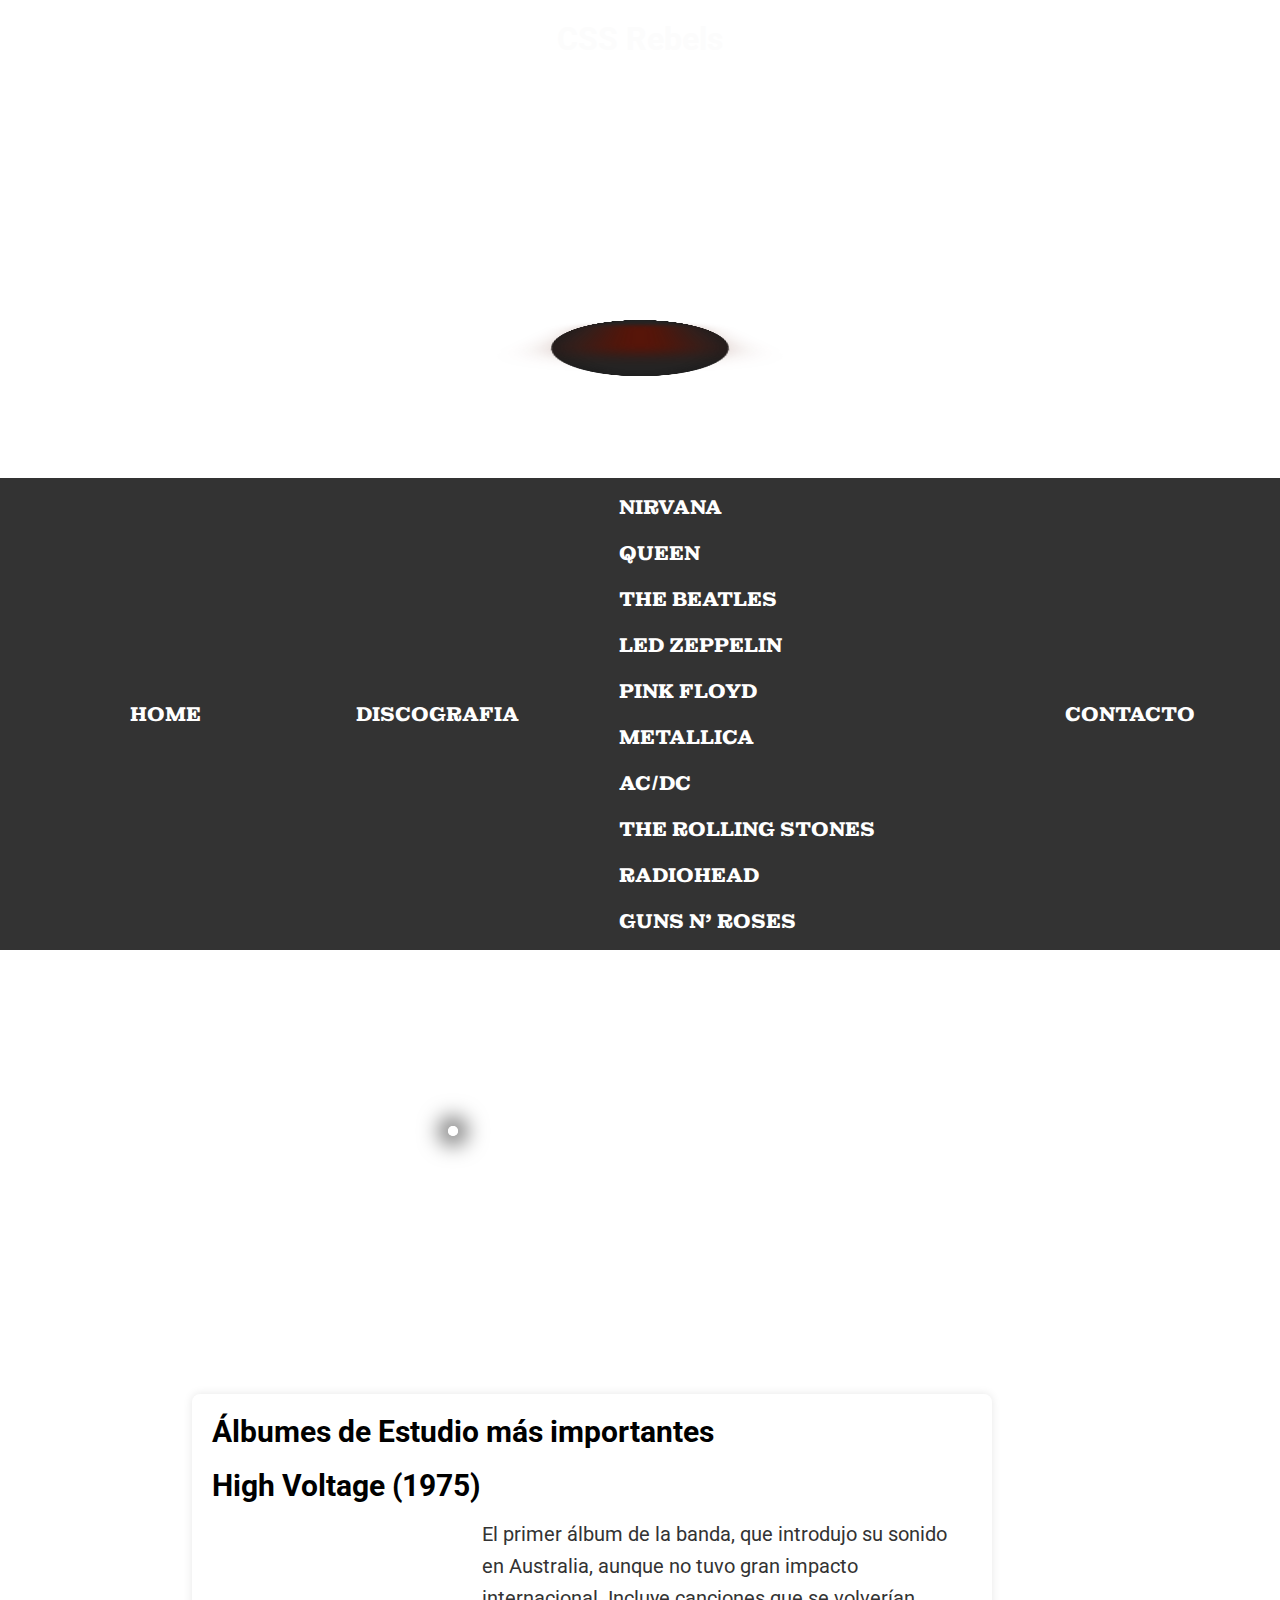
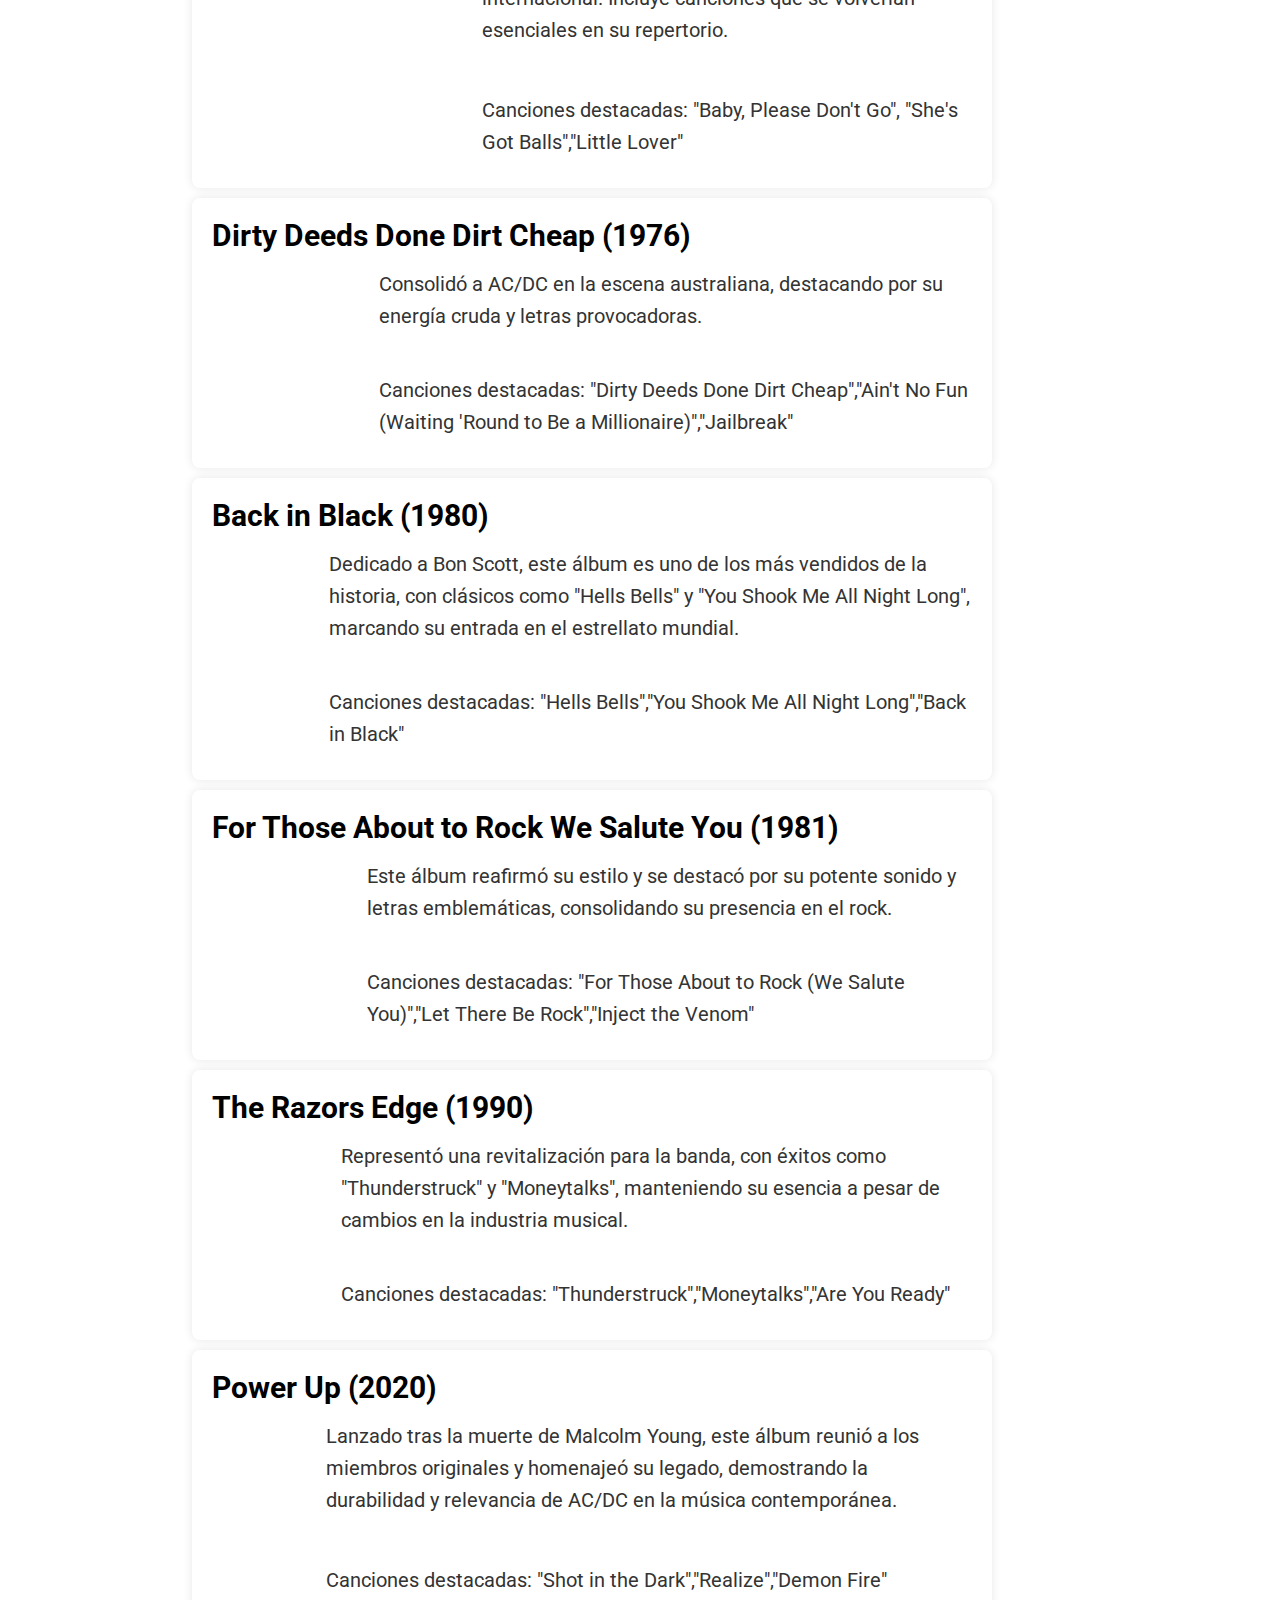
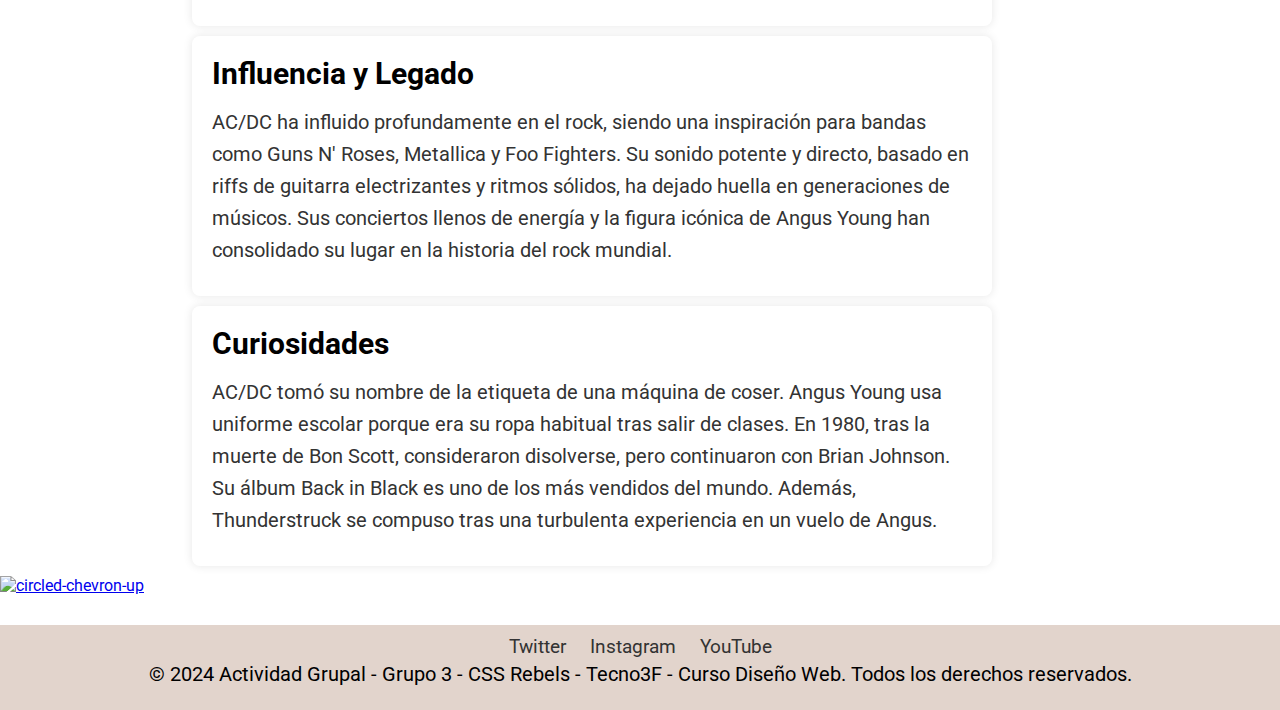
==== ACDC.html @ 5bf62aa9 "Add files via upload" ====
<!DOCTYPE html>
<html lang="es">
<head>
    <meta charset="UTF-8">
    <meta name="viewport" content="width=device-width, initial-scale=1.0">
    <link rel="stylesheet" href="./CSS/styles.css">
    <link rel="stylesheet" href="./CSS/animacion.css">
    <link rel="stylesheet" href="./CSS/nirvana.css">
    <link rel="stylesheet" href="./CSS/responsive.css">
    <link href="https://fonts.googleapis.com/css2?family=Roboto:wght@400;700&display=swap" rel="stylesheet">
    <link href="https://fonts.googleapis.com/css2?family=Montagu+Slab:opsz,wght@16..144,100..700&display=swap"
        rel="stylesheet">
    <title>CSS Rebels - AC/DC</title>
</head>
<body>

    <header>
        <h1 class="titulo">CSS Rebels</h1>
            <div class="container">
                <!-- Elemento de la imagen giratoria -->
                <div class="logo"></div>
                <!-- Base de la imagen que emite el resplandor -->
                <div class="bottom_part"></div>
            </div>
            <nav class="menu">            
                <ul class="opciones">
                    <li><a href="./index.html">Home</a></li>
                    <li class="submenu-opcion">
                        <a href="">Discografia</a>
                        <ul class="submenu">
                            <li class="submenu-album"><a href="nirvana.html">Nirvana</a></li>
                            <li class="submenu-album"><a href="queen.html">Queen</a></li>
                            <li class="submenu-album"><a href="TheBeatles.html">The Beatles</a></li>
                            <li class="submenu-album"><a href="">Led Zeppelin</a></li>
                            <li class="submenu-album"><a href="PinkFloyd.html">Pink Floyd</a></li>
                            <li class="submenu-album"><a href="metallica.html">Metallica</a></li>
                            <li class="submenu-album"><a href="ACDC.html">AC/DC</a></li>
                            <li class="submenu-album"><a href="RollingStones.html">The Rolling Stones</a></li>
                            <li class="submenu-album"><a href="radiohead.html">Radiohead</a></li>
                            <li class="submenu-album"><a href="GunsNRoses.html">Guns N' Roses</a></li>
                        </ul>
                    </li>
    
                    <li><a href="./contacto.html">Contacto</a></li>
                </ul>
            </nav>
        
    </header>

    <main>
        
        <section>
            <h1 class="titulo-discografia">Discografia</h1>
            <div class="container-banda">
                <h2 class="titulo-banda">AC/DC</h2>                
            </div>
            <div class="container-img-banda">
                <img src="./images/acdc2.jpg" alt="" class="img-banda">
            </div>    
            <div class="parrafo">
                <p>AC/DC se formó en Sídney en 1973 por los hermanos Angus y Malcolm Young, con Bon Scott como vocalista. Su primer álbum, High Voltage (1975), tuvo éxito en Australia. Tras la muerte de Scott en 1980, Brian Johnson se unió y lanzaron Back in Black, un tributo que catapultó su fama. A pesar de desafíos en el nuevo milenio, como la muerte de Malcolm, lanzaron Power Up (2020), mostrando su resiliencia y dejando un legado duradero en el rock.</p>
            </div>
<!--discografia-->
            <div class="disco">
                <div class="info-titulo">
                    <h2 class="titulo-disco">Álbumes de Estudio más importantes</h2>
                    <br>
                    <h3 class="titulo-disco">High Voltage (1975)</h3>                                
                </div>
                <div class="info-disco">
                    <img src="./images/highvoltage.jfif" alt="" class="img-disco">
                    <div class="info-texto">
                        <p>El primer álbum de la banda, que introdujo su sonido en Australia, aunque no tuvo gran impacto internacional. Incluye canciones que se volverían esenciales en su repertorio.</p>
                        <br><br>
                        <p>Canciones destacadas: "Baby, Please Don't Go", "She's Got Balls","Little Lover"</p>
                    </div>
                </div>
            </div>

            <div class="disco">
                <div class="info-titulo">
                    <h3 class="titulo-disco">Dirty Deeds Done Dirt Cheap (1976)</h3>
                </div>
                <div class="info-disco">
                    <img src="./images/dirtydeeds.jpg" alt="" class="img-disco">
                    <div>
                        <p>Consolidó a AC/DC en la escena australiana, destacando por su energía cruda y letras provocadoras.<br><br>
                        <p>Canciones destacadas: "Dirty Deeds Done Dirt Cheap","Ain't No Fun (Waiting 'Round to Be a Millionaire)","Jailbreak"</p>
                    </div>
                </div>
            </div>

            <div class="disco">
                <div class="info-titulo">
                    <h3 class="titulo-disco">Back in Black (1980)</h3>
                </div>
                <div class="info-disco">
                    <img src="./images/backinblack.jpg" alt="" class="img-disco">
                    <div>            
                        <p>Dedicado a Bon Scott, este álbum es uno de los más vendidos de la historia, con clásicos como "Hells Bells" y "You Shook Me All Night Long", marcando su entrada en el estrellato mundial.<br><br>
                        <p>Canciones destacadas: "Hells Bells","You Shook Me All Night Long","Back in Black"</p>
                    </div>
                </div>
            </div>

            <div class="disco">
                <div class="info-titulo">
                    <h3 class="titulo-disco">For Those About to Rock We Salute You (1981)</h3>
                </div>
                <div class="info-disco">
                    <img src="./images/For Those About to Rock We Salute You.jpg" alt="" class="img-disco">
                    <div>            
                        <p>Este álbum reafirmó su estilo y se destacó por su potente sonido y letras emblemáticas, consolidando su presencia en el rock.<br><br>
                        <p>Canciones destacadas: "For Those About to Rock (We Salute You)","Let There Be Rock","Inject the Venom"</p>
                    </div>
                </div>
            </div>

            <div class="disco">
                <div class="info-titulo">
                    <h3 class="titulo-disco">The Razors Edge (1990)</h3>
                </div>
                <div class="info-disco">
                    <img src="./images/therazor.jfif" alt="" class="img-disco">
                    <div>            
                        <p>Representó una revitalización para la banda, con éxitos como "Thunderstruck" y "Moneytalks", manteniendo su esencia a pesar de cambios en la industria musical.<br><br>
                        <p>Canciones destacadas: "Thunderstruck","Moneytalks","Are You Ready"</p>
                    </div>
                </div>
            </div>

            <div class="disco">
                <div class="info-titulo">
                    <h3 class="titulo-disco">Power Up (2020)</h3>
                </div>
                <div class="info-disco">
                    <img src="./images/powerup.jpg" alt="" class="img-disco">
                    <div>            
                        <p>Lanzado tras la muerte de Malcolm Young, este álbum reunió a los miembros originales y homenajeó su legado, demostrando la durabilidad y relevancia de AC/DC en la música contemporánea. </p><br><br>
                        <p>Canciones destacadas: "Shot in the Dark","Realize","Demon Fire"</p>
                    </div>
                </div>
            </div>

            <div class="disco">
                <div class="info-titulo">
                    <h2 class="titulo-disco">Influencia y Legado</h2>
                </div>
                <div>
                    <p>AC/DC ha influido profundamente en el rock, siendo una inspiración para bandas como Guns N' Roses, Metallica y Foo Fighters. Su sonido potente y directo, basado en riffs de guitarra electrizantes y ritmos sólidos, ha dejado huella en generaciones de músicos. Sus conciertos llenos de energía y la figura icónica de Angus Young han consolidado su lugar en la historia del rock mundial.</p>
                </div>
            </div>

            <div class="disco">
                <div class="info-titulo">
                    <h2 class="titulo-disco">Curiosidades</h2>
                </div>
                <div>
                    <p>AC/DC tomó su nombre de la etiqueta de una máquina de coser. Angus Young usa uniforme escolar porque era su ropa habitual tras salir de clases. En 1980, tras la muerte de Bon Scott, consideraron disolverse, pero continuaron con Brian Johnson. Su álbum Back in Black es uno de los más vendidos del mundo. Además, Thunderstruck se compuso tras una turbulenta experiencia en un vuelo de Angus.</p>
                </div>
            </div>
                
        </section>
    </main>
<!-- Botón para ir al inicio de la página -->
    <div class="ir-arriba">
        <a href="#top" class="btn-flecha">
            <img width="64" height="64" src="https://img.icons8.com/wired/64/circled-chevron-up.png" alt="circled-chevron-up"/>
        </a>
    </div> 



    <footer>
        <div class="social-media">
            <a href="https://twitter.com/tu_usuario" target="_blank">Twitter</a>
            <a href="https://instagram.com/tu_usuario" target="_blank">Instagram</a>
            <a href="https://youtube.com/c/tu_usuario" target="_blank">YouTube</a>
        </div>
        <p>&copy; 2024 Actividad Grupal - Grupo 3 - CSS Rebels - Tecno3F - Curso Diseño Web. Todos los derechos
            reservados.</p>
    </footer>
    
</body>
</html>
---- CSS/styles.css ----
/* Reset básico */
* {
    margin: 0;
    padding: 0;
    box-sizing: border-box;
}

/* Estilo general del body */
body {
    background-image: url('../images/fondo1.jpg');
    background-size: cover;
    background-position: center;
    background-repeat: no-repeat;
    font-family: 'Roboto', sans-serif;
    font-size: 1rem; /* Tamaño base de fuente */
    color: #333; /* Color de texto por defecto */
}

/* Configuración del html para smooth scrolling */
html {
    scroll-behavior: smooth;
}

/* Estilos para el título principal */
.titulo {
    text-align: center;
    color: #fcfcfc;
    font-size: 2em;
    margin-top: 20px;
}

/* Estilos del menú principal */
.menu {
    display: flex;
    justify-content: center;
    align-items: center;
    margin-top: 20px;
    width: 100%;    
    background-color: #333;
    padding: 6px
}

.opciones {
    display: flex;
    justify-content: center;
    align-items: center;
    list-style-type: none;
    padding: 0px;
    margin: 0px;
    gap: 20px;
}

.opciones li{
    display: flex;
    justify-content: space-between;
    align-items: center;
    padding: 0px 20px;
    margin: 0 15px;
    margin-left: 60px;
}

.opciones a {
    font-family: "Montagu Slab", serif;
    border: 2px solid transparent;/* Borde transparente para evitar que los elementos se muevan */
    text-decoration: none;
    color: white;
    font-size: 20px;
    padding: 10px;
    font-weight: bold;
    transition: color 0.3s ease;
    text-transform: uppercase;
    transition: transform 0.3s ease, border 0.3s ease;/* Suaviza las transiciones de color y borde */
}

.opciones a:hover {    
    transform: scale(1.2); /* Agranda el título un 20% */
    color: #0288d1; /* Cambia el color del título */
    border: 2px solid #0288d1;/* Hace visible el borde */
    border-radius: 5px; 
    
}

/* Menú desplegable */
.menu .opciones.show-menu {
    display: block;
}


/* Estilos para las secciones de bandas */
.banda {
    margin: 20px auto;
    padding: 20px;
    max-width: 800px;
    text-align: center;
    border-radius: 10px;
    box-shadow: 0px 4px 8px rgba(0, 0, 0, 0.1);
}

.titulo-banda{
    transition: transform 0.4s ease;
}

.titulo-banda:hover{
    transform: scale(1.5);
}

.discografia-disco{
    margin: 7px;    
}

.discografia-disco a{
    color: white;
    text-decoration: none;
}

.discografia-disco a:hover{
    color: orange; /* Cambia el color del título */
}

/* Colores personalizados para cada banda */
.banda.nirvana {
    background-color: #00274d; /* Azul oscuro, representando la atmósfera del grunge */
    color: #f5f5dc; /* Amarillo pálido para un buen contraste */
}

.banda.queen {
    background-color: #8b0000; /* Burdeos profundo, evocando elegancia y dramatismo */
    color: #ffd700; /* Dorado metálico para detalles */
}

.banda.beatles {
    background-color: #d3d3d3; /* Gris claro, para un aire clásico */
    color: #003366; /* Azul marino para el texto */
}

.banda.led-zeppelin {
    background-color: #000; /* Negro para un look dramático */
    color: #ffd700; /* Dorado para detalles, representando el virtuosismo */
}

.banda.pink-floyd {
    background-color: #000; /* Negro para un fondo oscuro */
    color: #ff00ff; /* Magenta para detalles, evocando la psicodelia */
}

.banda.metallica {
    background-color: #333; /* Gris oscuro o casi negro, para un look metálico */
    color: #fff; /* Blanco para el texto, destacando sobre el fondo oscuro */
}

.banda.acdc {
    background-color: #000; /* Negro para una apariencia poderosa */
    color: #ff0000; /* Rojo intenso para detalles, representando la energía de los shows */
}

.banda.rolling-stones {
    background-color: #6a0d91; /* Morado oscuro, para un toque atrevido */
    color: #fff; /* Blanco para el texto */
}

.banda.radiohead {
    background-color: #b0c4de; /* Gris pálido para un look frío y abstracto */
    color: #000; /* Negro para el texto */
}

.banda.guns-n-roses {
    background-color: #c8102e; /* Rojo intenso, para un look vibrante y rebelde */
    color: #ffd700; /* Dorado para detalles, evocando el estilo glam */
}

/* Imágenes */
img {
    max-width: 100%;
    height: auto;
}

/* Centrar las imágenes */
.imagen-container {
    display: flex;
    justify-content: center;
    margin: 20px 0;
}

.imagen-container img {
    max-width: 300px;
    border-radius: 10px;
}

/* Estilo de los párrafos dentro de las secciones de bandas */
.banda p {
    text-align: justify;
    font-size: 1rem;
    line-height: 1.5;
    margin: 20px 0;
}

/* Estilos para el footer */
footer {
    background-color: #e2d4cc;
    padding: 10px 20px;
    color: black;
    text-align: center;
    width: 100%;
    margin-top: 30px;
}

/* Estilos para los enlaces de redes sociales */
.social-media a {
    margin: 0 10px;
    font-size: 1.2em;
    text-decoration: none;
    color: #333;
}

.social-media a:hover {
    color: #ee1413;
}
---- CSS/animacion.css ----
/* animacion.css */
.container{
    height: 350px;
    width: 50vw;
    display: flex;
    justify-content: center;
    align-items: center;
    flex-direction: column;
    perspective: 500px;
    margin-top: 50px;
    margin-left: auto;
    margin-right: auto; /* Centrar horizontalmente */
}

.logo{
    width: 150px;
    height: 150px;
    background: url('../images/logo.jpg') center/cover no-repeat;
    position: absolute;
    top: 10px;
    filter: drop-shadow(0px 7px 21px #641203);
    animation: rotar 5s linear infinite;
}

@keyframes rotar{
    from{
        transform: rotateY(0deg);
    }
    to{
        transform: rotateY(360deg);
    }
}

.bottom_part{
    width: 10rem;
    height: 27rem;
    position: absolute;
    bottom: -94px;
    background: #242424;
    border-radius: 50%;
    box-shadow: inset 0px 0px 10px 10px #11111136;
    transform: rotateX(90deg); 
    display: flex;
    justify-content: center;
    align-items: center;
}

.bottom_part::before{
    content: "";
    width: 5rem;
    height: 17rem;
    position: absolute;
    bottom: 5rem;
    background: #641203;
    border-radius: 50px;
    box-shadow: inset 0px 0px 10px 10px #11111136;
    filter: blur(30px);
}
---- CSS/nirvana.css ----
.titulo-discografia{
    color: white;
    display: flex;
    align-items: center;
    flex-direction: column;
    padding: 16px;
    font-size: 50px;
    font-family: "Montagu Slab", serif;
}

.container-banda{
    display: flex;
    justify-content: center;
    align-items: center;
    padding: 10px;
}
    

.titulo-banda{
    margin: 0;
    color: white;
    font-size: 30px;    
}

.titulo-disco{
    color: black;
    font-size: 30px;
    margin: 0;
}



.container-img-banda{
    margin-top: 20px;
}

.img-banda{
    margin: 0 35%;
    width: 30%;
    border-radius: 50%;
    border: 5px solid white;
    box-shadow: 0px 0px 20px 10px rgba(0, 0, 0, 0.5);
}

.parrafo{
    font-size: 20px;
    color: white;
    margin-top: 20px;
    text-align: justify;
    padding: 30px;
    border: solid white;
    border-radius: 15px;
    margin: 25px 13px;
}

.img-disco {
    width: 250px;
    height: auto;
    border-radius: 8px; /* Bordes redondeados en la imagen */
}

.disco{
    display: flex;
    flex-direction: column;
    max-width: 800px;
    margin: 0 15% 10px;
    padding: 20px;
    background-color: white;
    border-radius: 8px;
    box-shadow: 0px 0px 10px rgba(0, 0, 0, 0.1);
}

.info-titulo {
    display: flex;
    flex-direction: column;
    align-items: flex-start; /* Alinea los títulos a la izquierda */
    margin-bottom: 15px; /* Espacio debajo de los títulos */
}

.info-disco {
    display: flex; /* Coloca la imagen y el texto uno junto al otro */
    align-items: flex-start;
    gap: 20px; /* Espacio entre la imagen y el texto */
}

.info-texto {
    flex: 1; /* Hace que el texto ocupe todo el espacio disponible */
}

p {
    margin: 0 0 10px 0; /* Margen entre párrafos */
    line-height: 1.6; /* Mejora la legibilidad del texto */
    font-size: 20px;
}

/* Estilos para el footer */
footer {
    background-color: #e2d4cc;
    padding: 10px 20px;
    color: black;
    text-align: center;
    width: 100%;
    margin-top: 30px;
}

/* Estilos para los enlaces de redes sociales */
.social-media a {
    margin: 0 10px;
    font-size: 1.2em;
    text-decoration: none;
    color: #333;
}

.social-media a:hover {
    color: #ee1413;
}
---- CSS/responsive.css ----
@media (max-width: 600px) {
    .opciones {
        display: none;
        flex-direction: column;
        width: 100%;
        background-color: #333;
        gap: 10px;
        justify-content: center;
        /* Aseguramos que el menú esté centrado */
        align-items: center;
    }

    .opciones.show-menu {
        display: flex;
        /* Mostrar el menú cuando la clase 'show-menu' está activa */
    }

    .opciones li {
        margin: 10px 0;
    }

    .nav-toggle {
        display: block;
        /* Mostrar el botón del menú */
        font-size: 2em;
        background: none;
        border: none;
        color: white;
        cursor: pointer;
    }

    .menu {
        flex-direction: column;
        align-items: center;
        width: 100%;
        /* Aseguramos que ocupe todo el ancho */
    }
}

.opciones a {
    padding: 8px;
}

.imagen-container img {
    max-width: 100%;
}

@media (min-width: 601px) {
    .nav-toggle {
        display: none;
    }
}
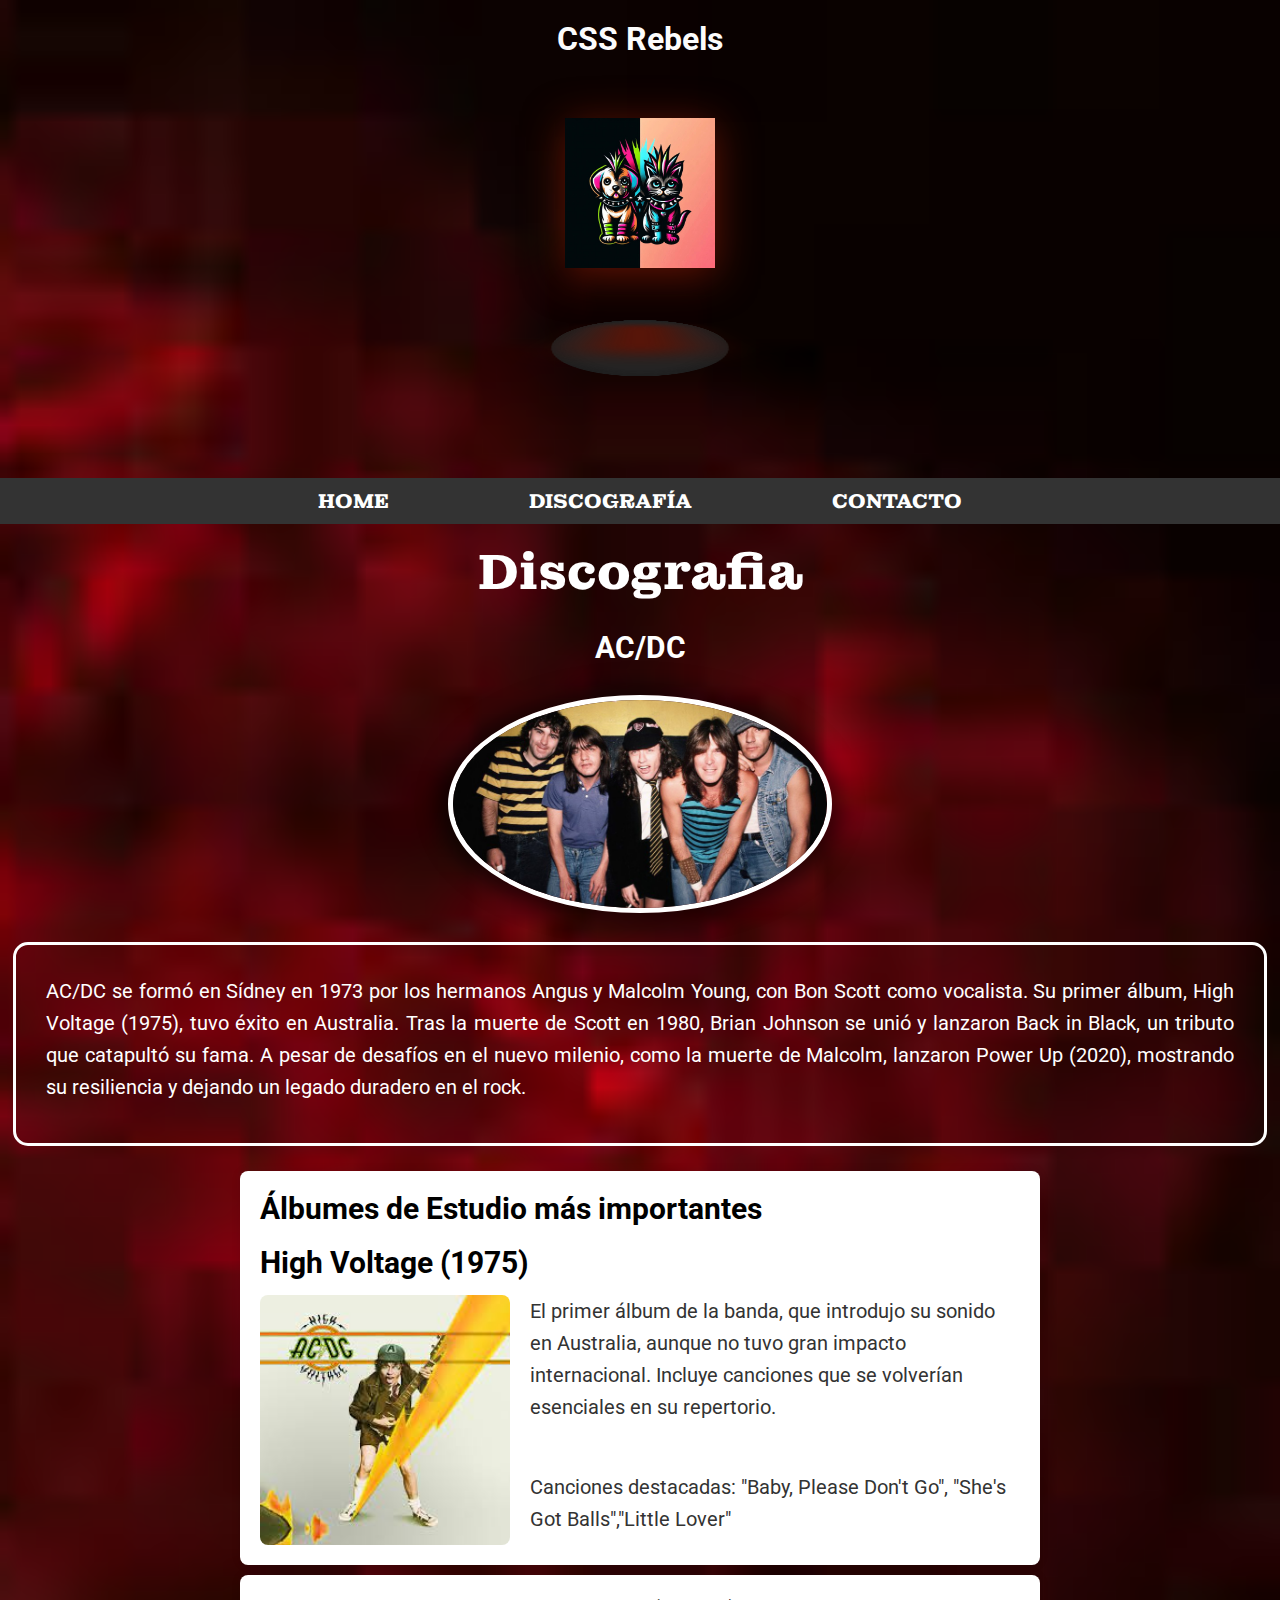
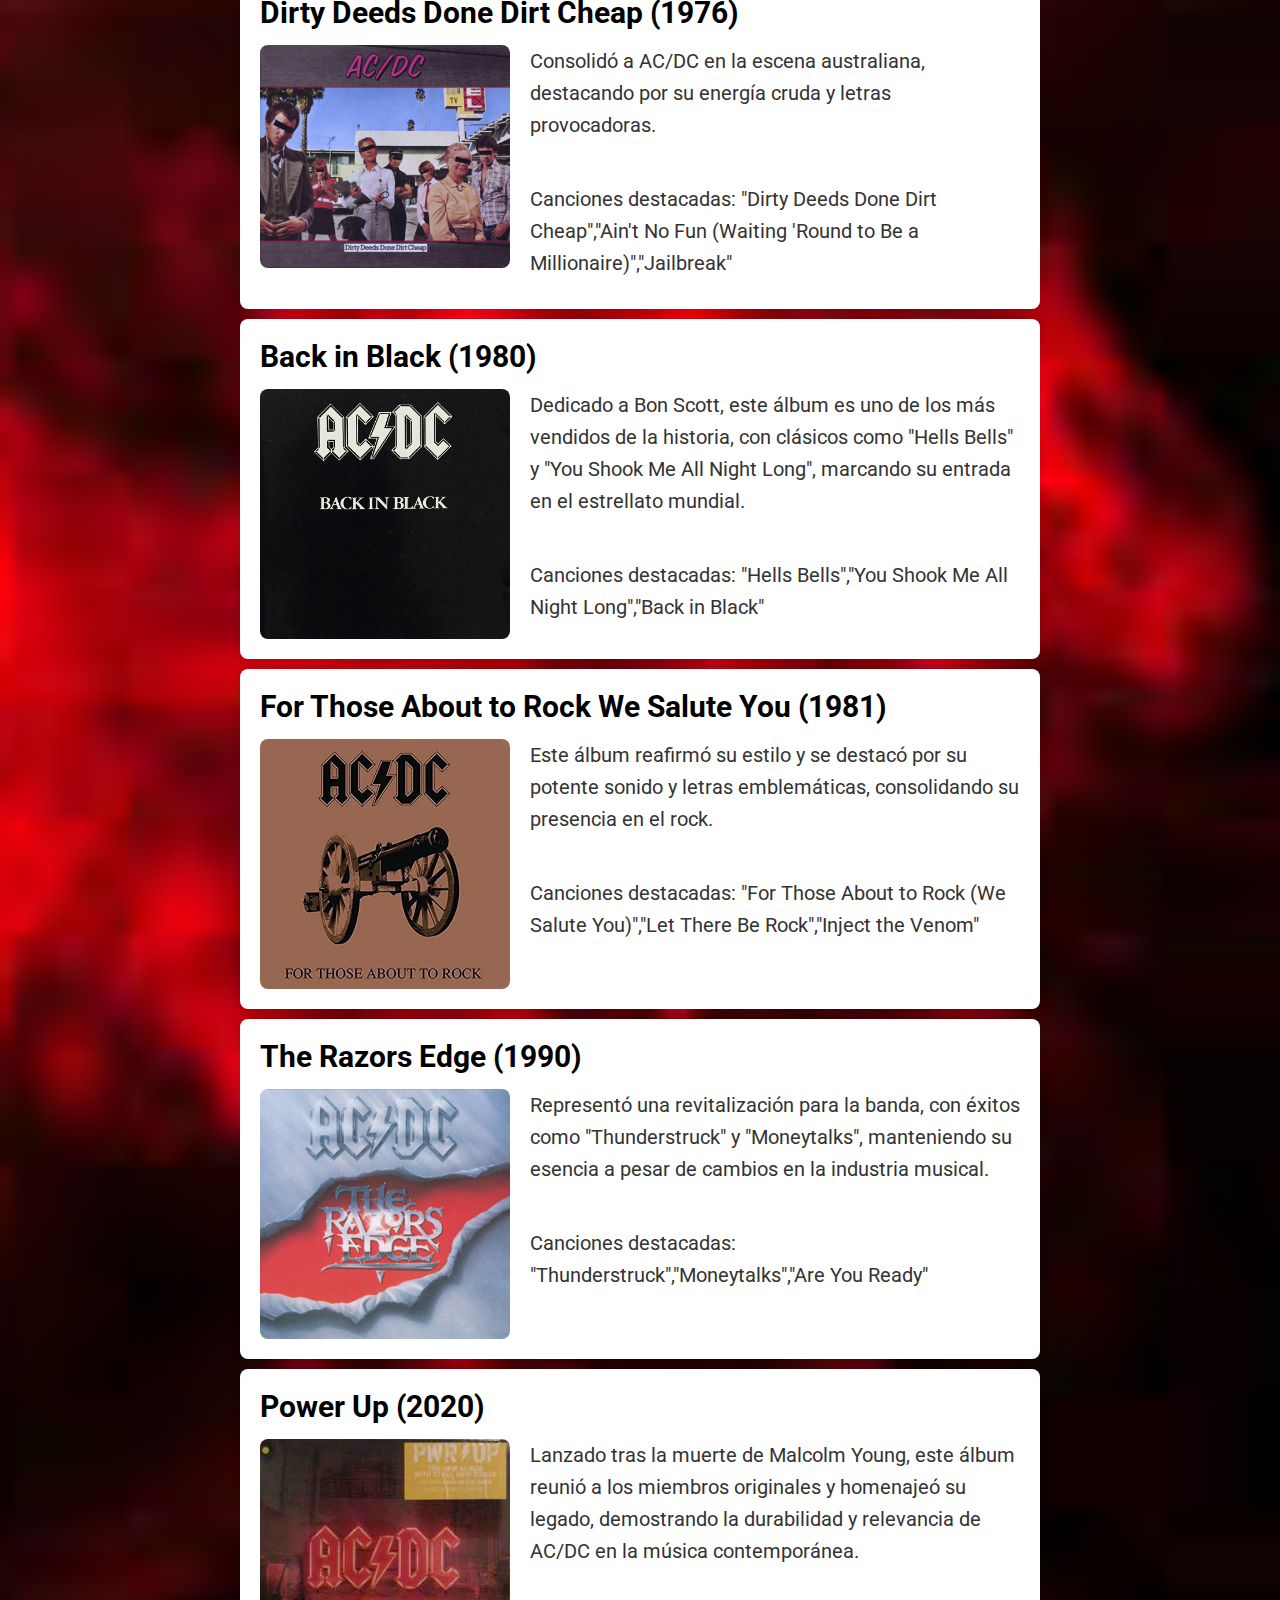
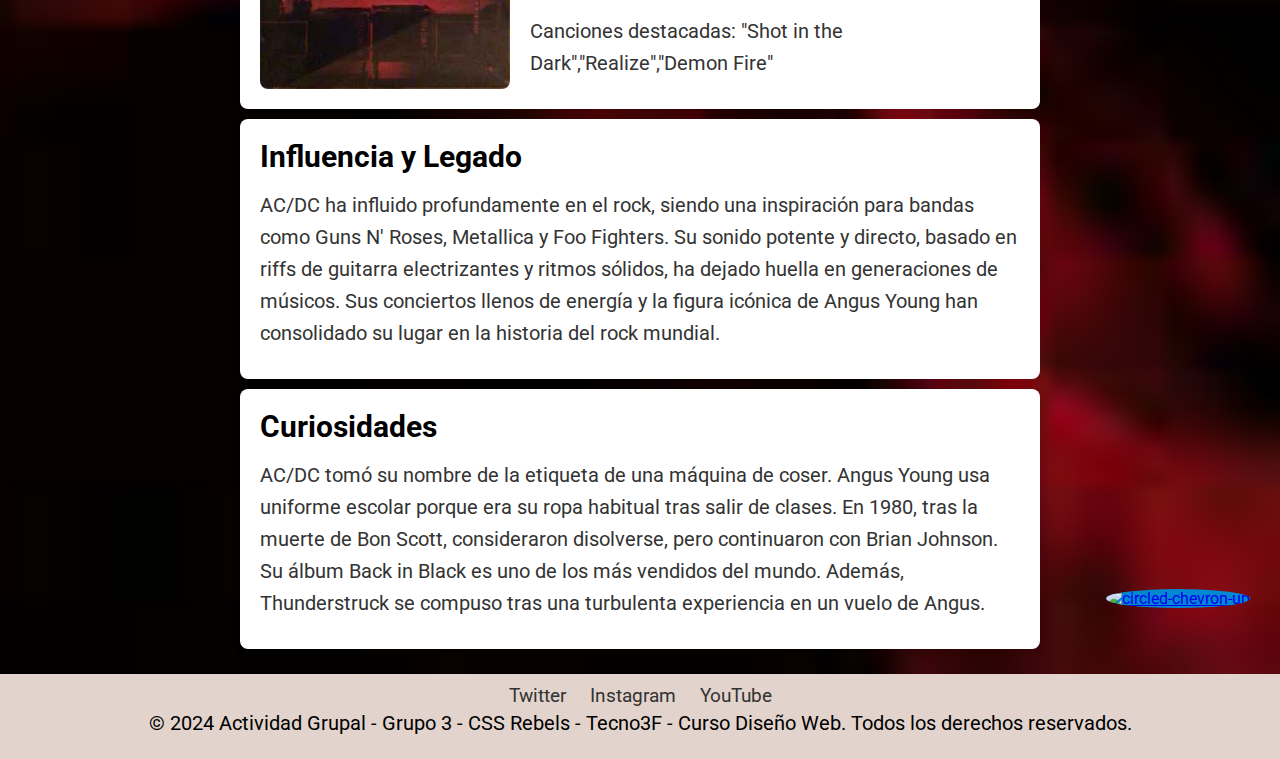
==== commit b8701ebb: "Add files via upload" ====
--- a/ACDC.html
+++ b/ACDC.html
@@ -26,21 +26,40 @@
                 <ul class="opciones">
                     <li><a href="./index.html">Home</a></li>
                     <li class="submenu-opcion">
-                        <a href="">Discografia</a>
+                        <a href="#">Discografía</a>
                         <ul class="submenu">
-                            <li class="submenu-album"><a href="nirvana.html">Nirvana</a></li>
-                            <li class="submenu-album"><a href="queen.html">Queen</a></li>
-                            <li class="submenu-album"><a href="TheBeatles.html">The Beatles</a></li>
-                            <li class="submenu-album"><a href="">Led Zeppelin</a></li>
-                            <li class="submenu-album"><a href="PinkFloyd.html">Pink Floyd</a></li>
-                            <li class="submenu-album"><a href="metallica.html">Metallica</a></li>
-                            <li class="submenu-album"><a href="ACDC.html">AC/DC</a></li>
-                            <li class="submenu-album"><a href="RollingStones.html">The Rolling Stones</a></li>
-                            <li class="submenu-album"><a href="radiohead.html">Radiohead</a></li>
-                            <li class="submenu-album"><a href="GunsNRoses.html">Guns N' Roses</a></li>
+                            <li class="decada">
+                                <a href="#">Década de los 60</a>
+                                <ul class="submenu-bandas">
+                                    <li class="banda"><a href="./TheBeatles.html">The Beatles</a></li>
+                                    <li class="banda"><a href="./RollingStones.html">The Rolling Stones</a></li>
+                                </ul>
+                            </li>
+                            <li class="decada">
+                                <a href="#">Década de los 70</a>
+                                <ul class="submenu-bandas">
+                                    <li class="banda"><a href="./ledzeppelin.html">Led Zeppelin</a></li>
+                                    <li class="banda"><a href="./PinkFloyd.html">Pink Floyd</a></li>
+                                    <li class="banda"><a href="./queen.html">Queen</a></li>
+                                    <li class="banda"><a href="./ACDC.html">AC/DC</a></li>
+                                </ul>
+                            </li>
+                            <li class="decada">
+                                <a href="#">Década de los 80</a>
+                                <ul class="submenu-bandas">
+                                    <li class="banda"><a href="./metallica.html">Metallica</a></li>
+                                    <li class="banda"><a href="./GunsNRoses.html">Guns N' Roses</a></li>
+                                </ul>
+                            </li>
+                            <li class="decada">
+                                <a href="#">Década de los 90</a>
+                                <ul class="submenu-bandas">
+                                    <li class="banda"><a href="./nirvana.html">Nirvana</a></li>
+                                    <li class="banda"><a href="./radiohead.html">Radiohead</a></li>
+                                </ul>
+                            </li>
                         </ul>
                     </li>
-    
                     <li><a href="./contacto.html">Contacto</a></li>
                 </ul>
             </nav>
--- a/CSS/styles.css
+++ b/CSS/styles.css
@@ -37,7 +37,7 @@
     margin-top: 20px;
     width: 100%;    
     background-color: #333;
-    padding: 6px
+    padding: 10px
 }
 
 .opciones {
@@ -51,12 +51,8 @@
 }
 
 .opciones li{
-    display: flex;
-    justify-content: space-between;
-    align-items: center;
-    padding: 0px 20px;
-    margin: 0 15px;
-    margin-left: 60px;
+    position: relative;
+    margin: 0px 50px;
 }
 
 .opciones a {
@@ -81,10 +77,47 @@
 }
 
 /* Menú desplegable */
-.menu .opciones.show-menu {
+.submenu {
+    display: none; /* Inicialmente oculto */
+    position: absolute;
+    top: 135%; /* Debajo de la opción principal */
+    left: 0;
+    background-color: #333;
+    list-style-type: none;
+    padding: 0;
+    margin: 0;
+    width: auto;
+    border-radius: 5px;
+}
+
+.submenu li {
+    width: 100%;
+    margin: 0px 0px 10px auto;
+}
+
+.submenu a {
+    font-size: 18px;
+    padding: 10px;
     display: block;
-}
-
+    width: 100%;
+    color: #fff;
+    text-transform: none; /* Evitar que las subopciones sean uppercase */
+    border: none;
+}
+
+.submenu-album a:hover{
+    color: #0288d1;
+    border: none;
+    border-radius: 0;
+    transform: none;
+}
+
+
+
+/* Mostrar el submenú al hacer hover sobre la opción principal */
+.submenu-opcion:hover .submenu {
+    display: block;
+}
 
 /* Estilos para las secciones de bandas */
 .banda {
@@ -215,3 +248,30 @@
 .social-media a:hover {
     color: #ee1413;
 }
+
+/* Contenedor del botón de flecha antes del footer */
+.btn-flecha{
+    padding: 0 15px;
+    margin: -70px 15px;
+}
+
+.ir-arriba {
+    display: flex;
+    justify-content: right;
+    margin-bottom: -15px;
+}
+
+/* Estilos del botón de imagen */
+.btn-flecha img {
+    width: 50px; /* Ajusta el tamaño de la imagen */
+    height: auto;
+    border-radius: 50%;
+    background-color: #0288d1;
+    transition: background-color 0.3s ease, transform 0.3s ease;
+}
+
+/* Efecto hover en el botón de imagen */
+.btn-flecha:hover img {    
+    transform: scale(1.1); /* Aumenta un poco el tamaño al pasar el mouse */
+}
+
--- a/CSS/nirvana.css
+++ b/CSS/nirvana.css
@@ -63,7 +63,7 @@
     display: flex;
     flex-direction: column;
     max-width: 800px;
-    margin: 0 15% 10px;
+    margin: 0 auto 10px;
     padding: 20px;
     background-color: white;
     border-radius: 8px;
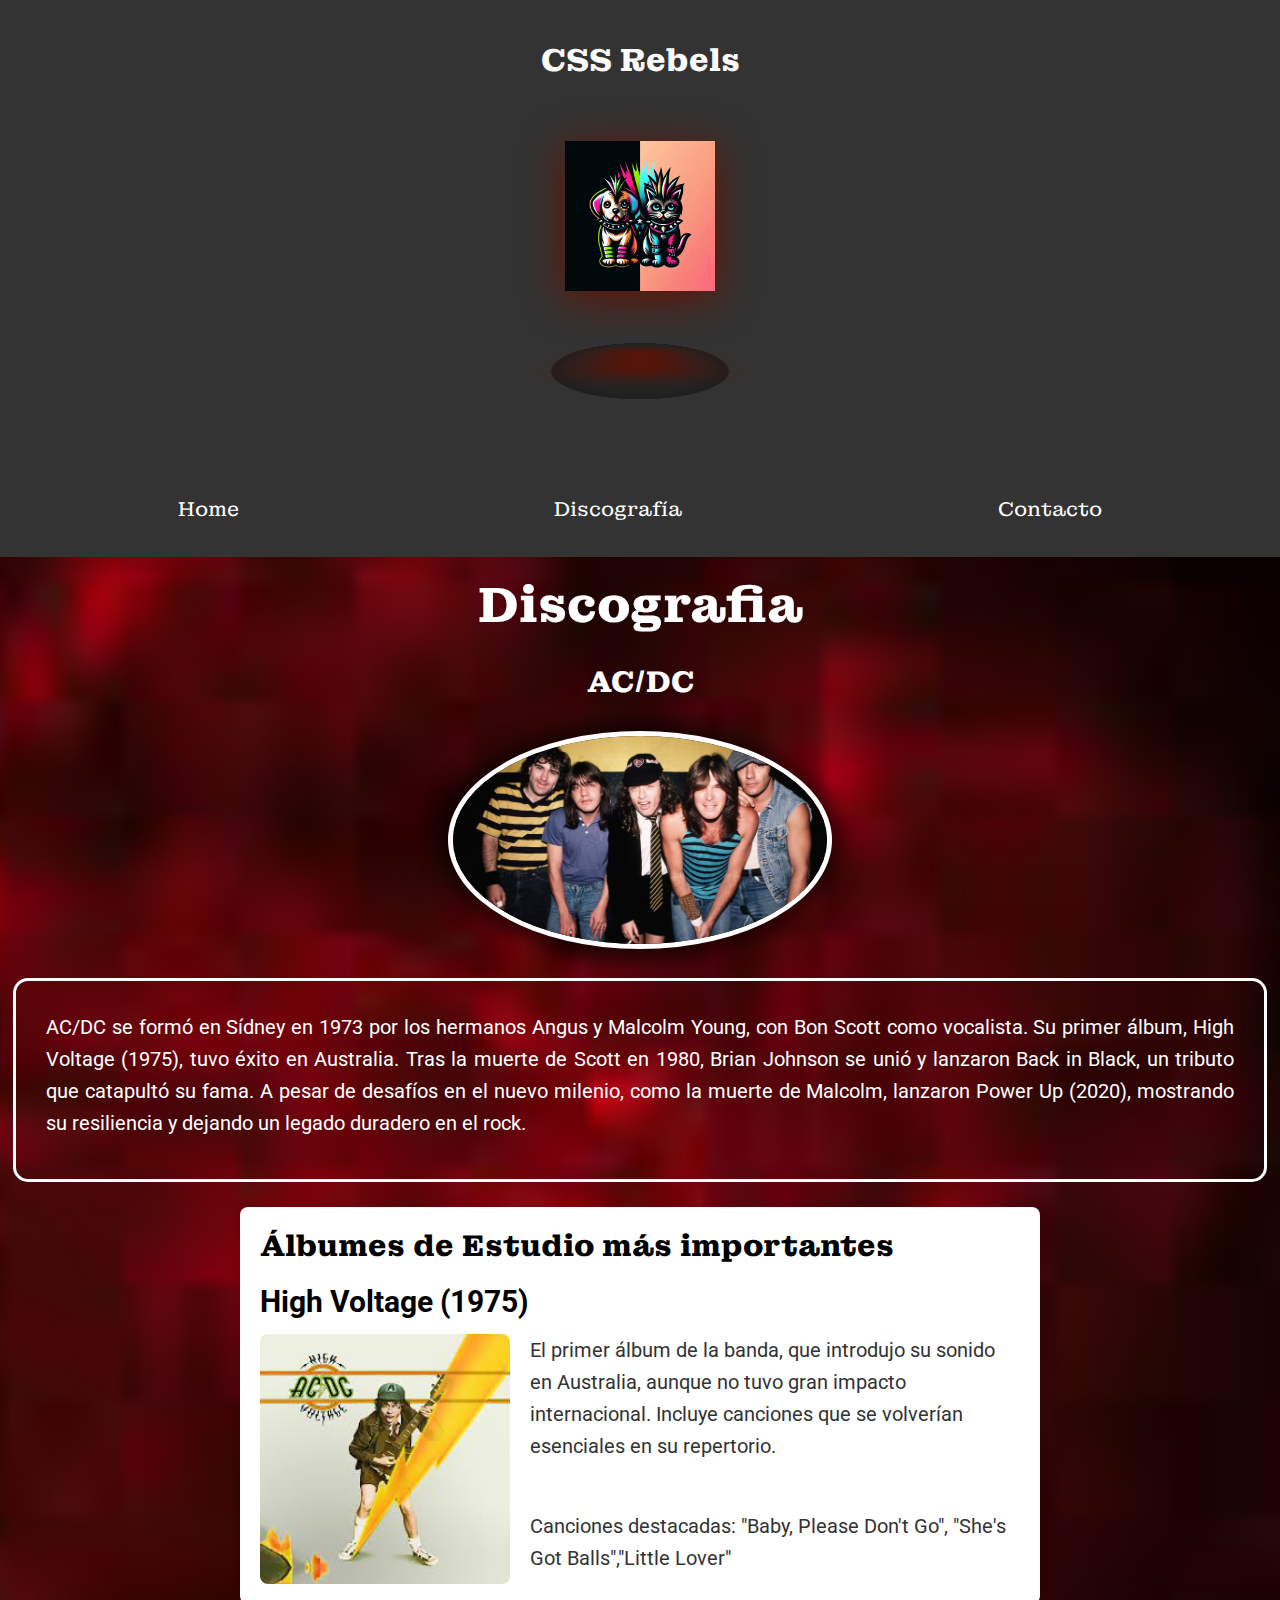
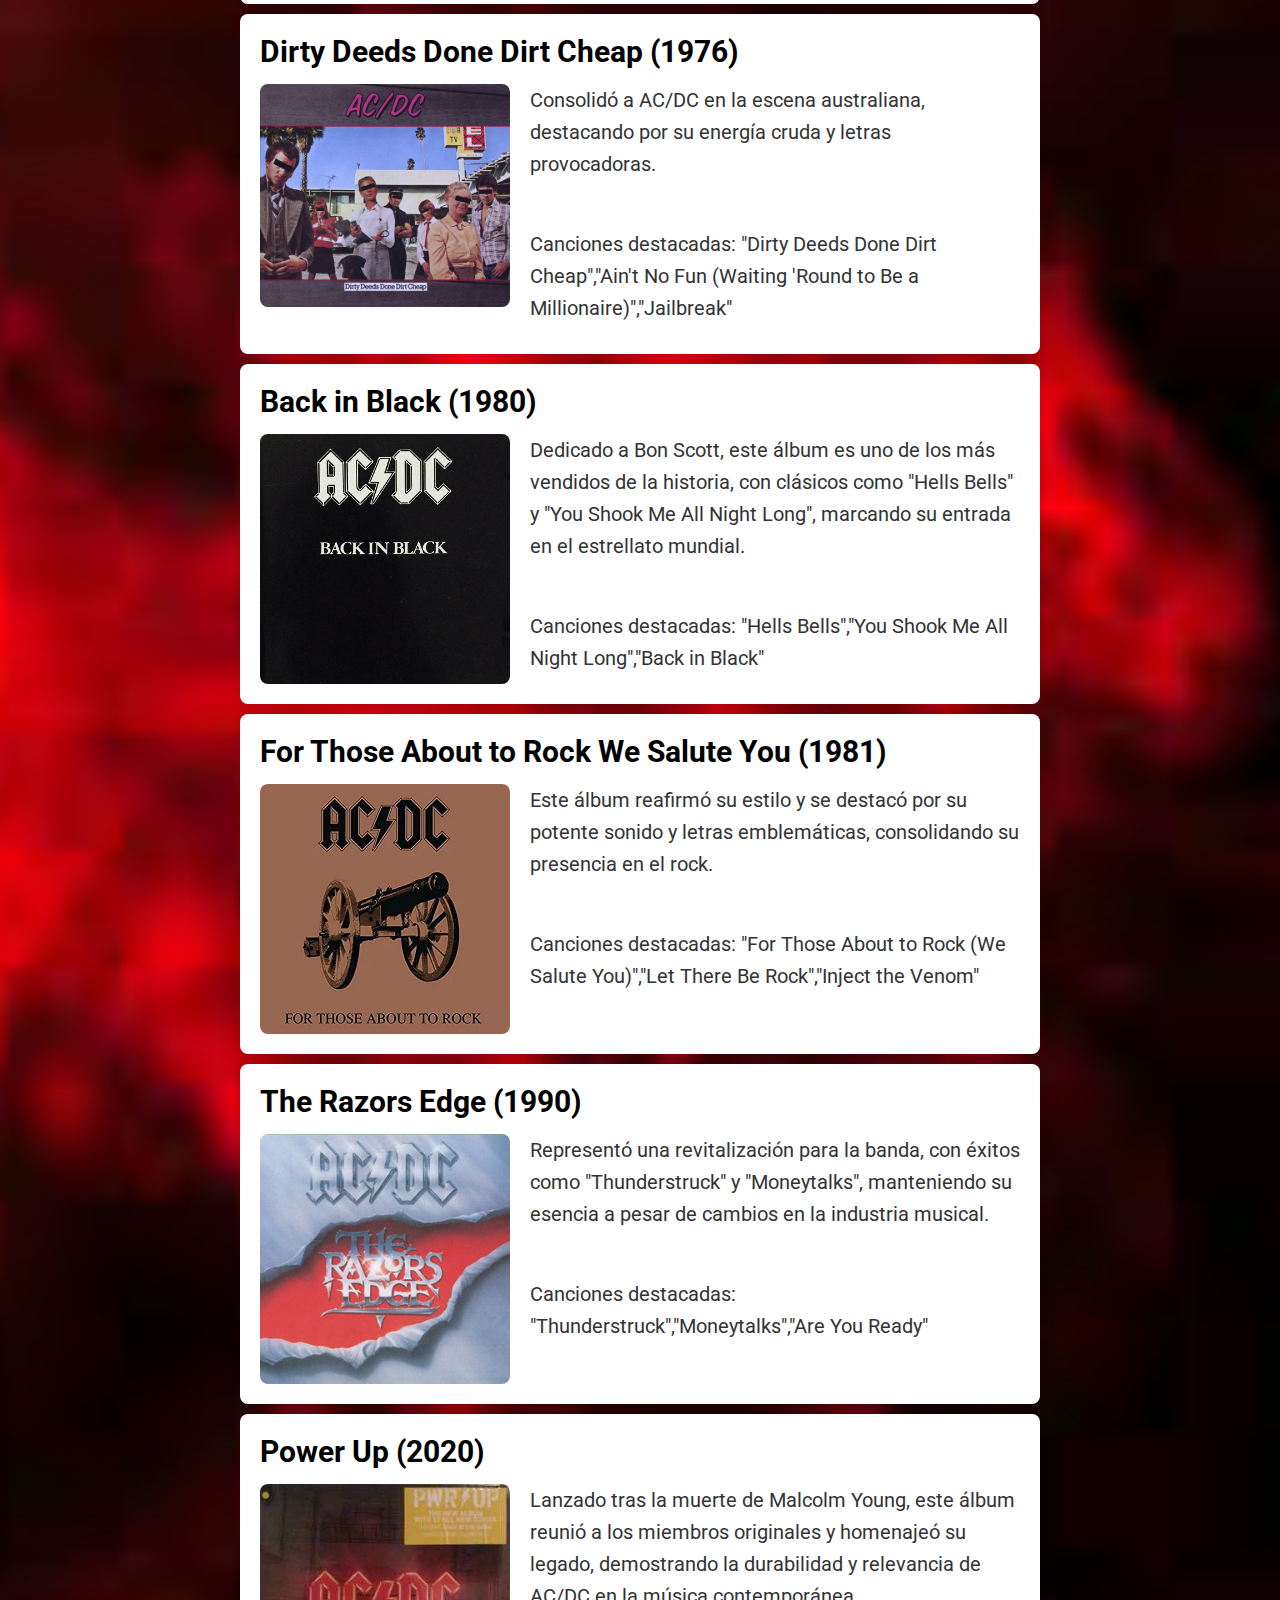
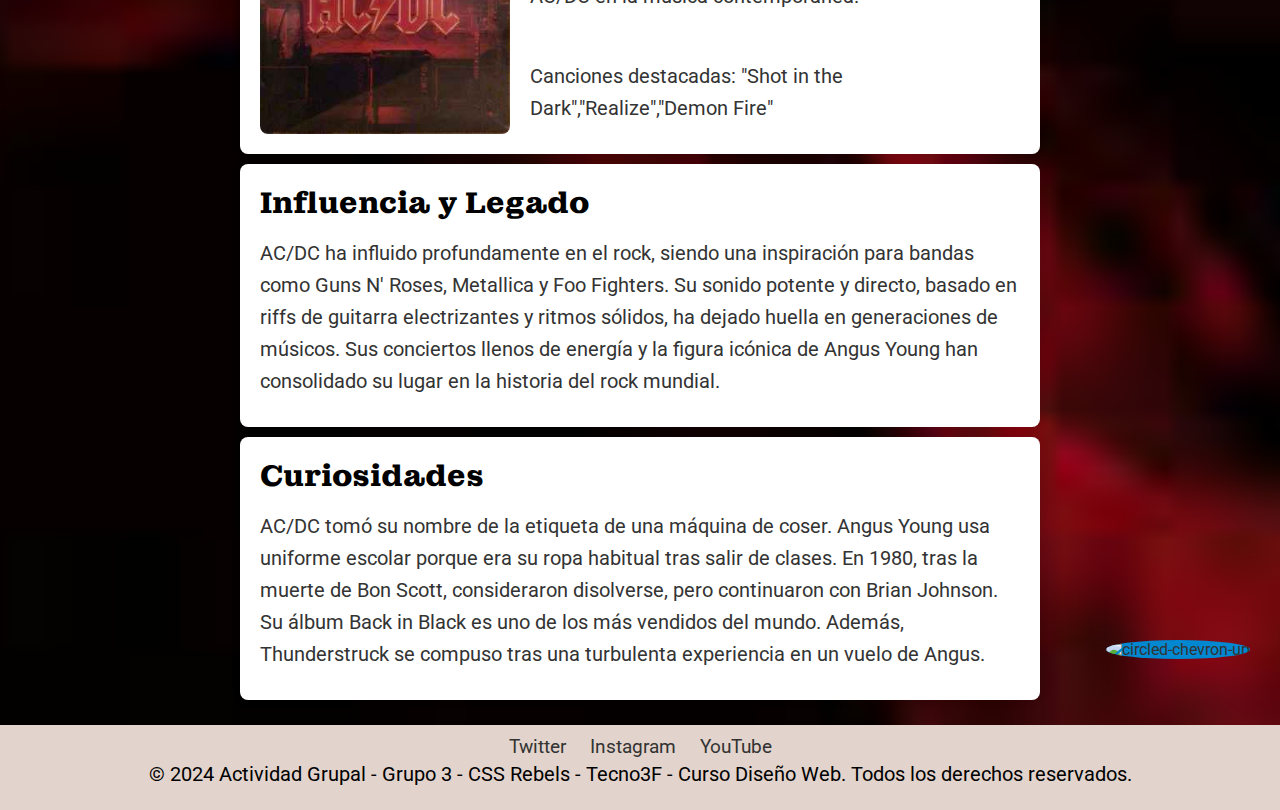
==== commit 789d475d: "Corrigiendo errores" ====
--- a/ACDC.html
+++ b/ACDC.html
@@ -1,5 +1,6 @@
 <!DOCTYPE html>
 <html lang="es">
+
 <head>
     <meta charset="UTF-8">
     <meta name="viewport" content="width=device-width, initial-scale=1.0">
@@ -12,84 +13,90 @@
         rel="stylesheet">
     <title>CSS Rebels - AC/DC</title>
 </head>
+
 <body>
 
     <header>
         <h1 class="titulo">CSS Rebels</h1>
-            <div class="container">
-                <!-- Elemento de la imagen giratoria -->
-                <div class="logo"></div>
-                <!-- Base de la imagen que emite el resplandor -->
-                <div class="bottom_part"></div>
-            </div>
-            <nav class="menu">            
-                <ul class="opciones">
-                    <li><a href="./index.html">Home</a></li>
-                    <li class="submenu-opcion">
-                        <a href="#">Discografía</a>
-                        <ul class="submenu">
-                            <li class="decada">
-                                <a href="#">Década de los 60</a>
-                                <ul class="submenu-bandas">
-                                    <li class="banda"><a href="./TheBeatles.html">The Beatles</a></li>
-                                    <li class="banda"><a href="./RollingStones.html">The Rolling Stones</a></li>
-                                </ul>
-                            </li>
-                            <li class="decada">
-                                <a href="#">Década de los 70</a>
-                                <ul class="submenu-bandas">
-                                    <li class="banda"><a href="./ledzeppelin.html">Led Zeppelin</a></li>
-                                    <li class="banda"><a href="./PinkFloyd.html">Pink Floyd</a></li>
-                                    <li class="banda"><a href="./queen.html">Queen</a></li>
-                                    <li class="banda"><a href="./ACDC.html">AC/DC</a></li>
-                                </ul>
-                            </li>
-                            <li class="decada">
-                                <a href="#">Década de los 80</a>
-                                <ul class="submenu-bandas">
-                                    <li class="banda"><a href="./metallica.html">Metallica</a></li>
-                                    <li class="banda"><a href="./GunsNRoses.html">Guns N' Roses</a></li>
-                                </ul>
-                            </li>
-                            <li class="decada">
-                                <a href="#">Década de los 90</a>
-                                <ul class="submenu-bandas">
-                                    <li class="banda"><a href="./nirvana.html">Nirvana</a></li>
-                                    <li class="banda"><a href="./radiohead.html">Radiohead</a></li>
-                                </ul>
-                            </li>
-                        </ul>
-                    </li>
-                    <li><a href="./contacto.html">Contacto</a></li>
-                </ul>
-            </nav>
-        
+        <div class="container">
+            <!-- Elemento de la imagen giratoria -->
+            <div class="logo"></div>
+            <!-- Base de la imagen que emite el resplandor -->
+            <div class="bottom_part"></div>
+        </div>
+        <nav class="menu">
+            <button class="nav-toggle" aria-label="Abrir menú">&#9776;</button>
+            <ul class="opciones">
+                <li><a href="./index.html">Home</a></li>
+                <li class="submenu-opcion">
+                    <a href="#">Discografía</a>
+                    <ul class="submenu">
+                        <li class="decada">
+                            <a href="#">Década de los 60</a>
+                            <ul class="submenu-bandas">
+                                <li class="banda"><a href="./TheBeatles.html">The Beatles</a></li>
+                                <li class="banda"><a href="./RollingStones.html">The Rolling Stones</a></li>
+                            </ul>
+                        </li>
+                        <li class="decada">
+                            <a href="#">Década de los 70</a>
+                            <ul class="submenu-bandas">
+                                <li class="banda"><a href="./ledzeppelin.html">Led Zeppelin</a></li>
+                                <li class="banda"><a href="./PinkFloyd.html">Pink Floyd</a></li>
+                                <li class="banda"><a href="./queen.html">Queen</a></li>
+                                <li class="banda"><a href="./ACDC.html">AC/DC</a></li>
+                            </ul>
+                        </li>
+                        <li class="decada">
+                            <a href="#">Década de los 80</a>
+                            <ul class="submenu-bandas">
+                                <li class="banda"><a href="./metallica.html">Metallica</a></li>
+                                <li class="banda"><a href="./GunsNRoses.html">Guns N' Roses</a></li>
+                            </ul>
+                        </li>
+                        <li class="decada">
+                            <a href="#">Década de los 90</a>
+                            <ul class="submenu-bandas">
+                                <li class="banda"><a href="./nirvana.html">Nirvana</a></li>
+                                <li class="banda"><a href="./radiohead.html">Radiohead</a></li>
+                            </ul>
+                        </li>
+                    </ul>
+                </li>
+                <li><a href="./contacto.html">Contacto</a></li>
+            </ul>
+        </nav>
     </header>
 
     <main>
-        
+
         <section>
             <h1 class="titulo-discografia">Discografia</h1>
             <div class="container-banda">
-                <h2 class="titulo-banda">AC/DC</h2>                
+                <h2 class="titulo-banda">AC/DC</h2>
             </div>
             <div class="container-img-banda">
                 <img src="./images/acdc2.jpg" alt="" class="img-banda">
-            </div>    
+            </div>
             <div class="parrafo">
-                <p>AC/DC se formó en Sídney en 1973 por los hermanos Angus y Malcolm Young, con Bon Scott como vocalista. Su primer álbum, High Voltage (1975), tuvo éxito en Australia. Tras la muerte de Scott en 1980, Brian Johnson se unió y lanzaron Back in Black, un tributo que catapultó su fama. A pesar de desafíos en el nuevo milenio, como la muerte de Malcolm, lanzaron Power Up (2020), mostrando su resiliencia y dejando un legado duradero en el rock.</p>
-            </div>
-<!--discografia-->
+                <p>AC/DC se formó en Sídney en 1973 por los hermanos Angus y Malcolm Young, con Bon Scott como
+                    vocalista. Su primer álbum, High Voltage (1975), tuvo éxito en Australia. Tras la muerte de Scott en
+                    1980, Brian Johnson se unió y lanzaron Back in Black, un tributo que catapultó su fama. A pesar de
+                    desafíos en el nuevo milenio, como la muerte de Malcolm, lanzaron Power Up (2020), mostrando su
+                    resiliencia y dejando un legado duradero en el rock.</p>
+            </div>
+            <!--discografia-->
             <div class="disco">
                 <div class="info-titulo">
                     <h2 class="titulo-disco">Álbumes de Estudio más importantes</h2>
                     <br>
-                    <h3 class="titulo-disco">High Voltage (1975)</h3>                                
+                    <h3 class="titulo-disco">High Voltage (1975)</h3>
                 </div>
                 <div class="info-disco">
                     <img src="./images/highvoltage.jfif" alt="" class="img-disco">
                     <div class="info-texto">
-                        <p>El primer álbum de la banda, que introdujo su sonido en Australia, aunque no tuvo gran impacto internacional. Incluye canciones que se volverían esenciales en su repertorio.</p>
+                        <p>El primer álbum de la banda, que introdujo su sonido en Australia, aunque no tuvo gran
+                            impacto internacional. Incluye canciones que se volverían esenciales en su repertorio.</p>
                         <br><br>
                         <p>Canciones destacadas: "Baby, Please Don't Go", "She's Got Balls","Little Lover"</p>
                     </div>
@@ -103,8 +110,10 @@
                 <div class="info-disco">
                     <img src="./images/dirtydeeds.jpg" alt="" class="img-disco">
                     <div>
-                        <p>Consolidó a AC/DC en la escena australiana, destacando por su energía cruda y letras provocadoras.<br><br>
-                        <p>Canciones destacadas: "Dirty Deeds Done Dirt Cheap","Ain't No Fun (Waiting 'Round to Be a Millionaire)","Jailbreak"</p>
+                        <p>Consolidó a AC/DC en la escena australiana, destacando por su energía cruda y letras
+                            provocadoras.</p><br><br>
+                        <p>Canciones destacadas: "Dirty Deeds Done Dirt Cheap","Ain't No Fun (Waiting 'Round to Be a
+                            Millionaire)","Jailbreak"</p>
                     </div>
                 </div>
             </div>
@@ -115,8 +124,10 @@
                 </div>
                 <div class="info-disco">
                     <img src="./images/backinblack.jpg" alt="" class="img-disco">
-                    <div>            
-                        <p>Dedicado a Bon Scott, este álbum es uno de los más vendidos de la historia, con clásicos como "Hells Bells" y "You Shook Me All Night Long", marcando su entrada en el estrellato mundial.<br><br>
+                    <div>
+                        <p>Dedicado a Bon Scott, este álbum es uno de los más vendidos de la historia, con clásicos como
+                            "Hells Bells" y "You Shook Me All Night Long", marcando su entrada en el estrellato
+                            mundial.</p><br><br>
                         <p>Canciones destacadas: "Hells Bells","You Shook Me All Night Long","Back in Black"</p>
                     </div>
                 </div>
@@ -128,9 +139,11 @@
                 </div>
                 <div class="info-disco">
                     <img src="./images/For Those About to Rock We Salute You.jpg" alt="" class="img-disco">
-                    <div>            
-                        <p>Este álbum reafirmó su estilo y se destacó por su potente sonido y letras emblemáticas, consolidando su presencia en el rock.<br><br>
-                        <p>Canciones destacadas: "For Those About to Rock (We Salute You)","Let There Be Rock","Inject the Venom"</p>
+                    <div>
+                        <p>Este álbum reafirmó su estilo y se destacó por su potente sonido y letras emblemáticas,
+                            consolidando su presencia en el rock.</p><br><br>
+                        <p>Canciones destacadas: "For Those About to Rock (We Salute You)","Let There Be Rock","Inject
+                            the Venom"</p>
                     </div>
                 </div>
             </div>
@@ -141,8 +154,9 @@
                 </div>
                 <div class="info-disco">
                     <img src="./images/therazor.jfif" alt="" class="img-disco">
-                    <div>            
-                        <p>Representó una revitalización para la banda, con éxitos como "Thunderstruck" y "Moneytalks", manteniendo su esencia a pesar de cambios en la industria musical.<br><br>
+                    <div>
+                        <p>Representó una revitalización para la banda, con éxitos como "Thunderstruck" y "Moneytalks",
+                            manteniendo su esencia a pesar de cambios en la industria musical.</p><br><br>
                         <p>Canciones destacadas: "Thunderstruck","Moneytalks","Are You Ready"</p>
                     </div>
                 </div>
@@ -154,8 +168,10 @@
                 </div>
                 <div class="info-disco">
                     <img src="./images/powerup.jpg" alt="" class="img-disco">
-                    <div>            
-                        <p>Lanzado tras la muerte de Malcolm Young, este álbum reunió a los miembros originales y homenajeó su legado, demostrando la durabilidad y relevancia de AC/DC en la música contemporánea. </p><br><br>
+                    <div>
+                        <p>Lanzado tras la muerte de Malcolm Young, este álbum reunió a los miembros originales y
+                            homenajeó su legado, demostrando la durabilidad y relevancia de AC/DC en la música
+                            contemporánea. </p><br><br>
                         <p>Canciones destacadas: "Shot in the Dark","Realize","Demon Fire"</p>
                     </div>
                 </div>
@@ -166,7 +182,11 @@
                     <h2 class="titulo-disco">Influencia y Legado</h2>
                 </div>
                 <div>
-                    <p>AC/DC ha influido profundamente en el rock, siendo una inspiración para bandas como Guns N' Roses, Metallica y Foo Fighters. Su sonido potente y directo, basado en riffs de guitarra electrizantes y ritmos sólidos, ha dejado huella en generaciones de músicos. Sus conciertos llenos de energía y la figura icónica de Angus Young han consolidado su lugar en la historia del rock mundial.</p>
+                    <p>AC/DC ha influido profundamente en el rock, siendo una inspiración para bandas como Guns N'
+                        Roses, Metallica y Foo Fighters. Su sonido potente y directo, basado en riffs de guitarra
+                        electrizantes y ritmos sólidos, ha dejado huella en generaciones de músicos. Sus conciertos
+                        llenos de energía y la figura icónica de Angus Young han consolidado su lugar en la historia del
+                        rock mundial.</p>
                 </div>
             </div>
 
@@ -175,18 +195,23 @@
                     <h2 class="titulo-disco">Curiosidades</h2>
                 </div>
                 <div>
-                    <p>AC/DC tomó su nombre de la etiqueta de una máquina de coser. Angus Young usa uniforme escolar porque era su ropa habitual tras salir de clases. En 1980, tras la muerte de Bon Scott, consideraron disolverse, pero continuaron con Brian Johnson. Su álbum Back in Black es uno de los más vendidos del mundo. Además, Thunderstruck se compuso tras una turbulenta experiencia en un vuelo de Angus.</p>
-                </div>
-            </div>
-                
+                    <p>AC/DC tomó su nombre de la etiqueta de una máquina de coser. Angus Young usa uniforme escolar
+                        porque era su ropa habitual tras salir de clases. En 1980, tras la muerte de Bon Scott,
+                        consideraron disolverse, pero continuaron con Brian Johnson. Su álbum Back in Black es uno de
+                        los más vendidos del mundo. Además, Thunderstruck se compuso tras una turbulenta experiencia en
+                        un vuelo de Angus.</p>
+                </div>
+            </div>
+
         </section>
     </main>
-<!-- Botón para ir al inicio de la página -->
+    <!-- Botón para ir al inicio de la página -->
     <div class="ir-arriba">
         <a href="#top" class="btn-flecha">
-            <img width="64" height="64" src="https://img.icons8.com/wired/64/circled-chevron-up.png" alt="circled-chevron-up"/>
+            <img width="64" height="64" src="https://img.icons8.com/wired/64/circled-chevron-up.png"
+                alt="circled-chevron-up" />
         </a>
-    </div> 
+    </div>
 
 
 
@@ -199,6 +224,9 @@
         <p>&copy; 2024 Actividad Grupal - Grupo 3 - CSS Rebels - Tecno3F - Curso Diseño Web. Todos los derechos
             reservados.</p>
     </footer>
-    
+
+    <script src="./main.js"></script>
+
 </body>
-</html>
+
+</html>--- a/CSS/styles.css
+++ b/CSS/styles.css
@@ -14,6 +14,8 @@
     font-family: 'Roboto', sans-serif;
     font-size: 1rem; /* Tamaño base de fuente */
     color: #333; /* Color de texto por defecto */
+    margin: 0;
+    padding: 0;
 }
 
 /* Configuración del html para smooth scrolling */
@@ -21,6 +23,22 @@
     scroll-behavior: smooth;
 }
 
+/* Estilos globales */
+h1, h2 {
+    font-family: 'Montagu Slab', serif;
+    color: #222;
+}
+
+a {
+    text-decoration: none;
+    color: #333;
+}
+
+img {
+    max-width: 100%;
+    height: auto;
+}
+
 /* Estilos para el título principal */
 .titulo {
     text-align: center;
@@ -29,97 +47,87 @@
     margin-top: 20px;
 }
 
-/* Estilos del menú principal */
+/* Estilos del header */
+header {
+    background-color: #333;
+    padding: 20px;
+    color: white;
+    text-align: center;
+}
+
+/* Estilos del menú de navegación */
 .menu {
+    font-size: 20px;
+    width: 100%;
+    background-color: #333;
+}
+
+.opciones {
+    list-style: none;
     display: flex;
-    justify-content: center;
-    align-items: center;
-    margin-top: 20px;
-    width: 100%;    
-    background-color: #333;
-    padding: 10px
-}
-
-.opciones {
-    display: flex;
-    justify-content: center;
-    align-items: center;
-    list-style-type: none;
-    padding: 0px;
-    margin: 0px;
-    gap: 20px;
-}
-
-.opciones li{
+    justify-content: space-around;
+    padding: 0;
+    margin: 0;
+}
+
+.opciones li {
     position: relative;
-    margin: 0px 50px;
-}
-
-.opciones a {
+}
+
+.opciones li a {
     font-family: "Montagu Slab", serif;
-    border: 2px solid transparent;/* Borde transparente para evitar que los elementos se muevan */
+    display: block;
+    padding: 15px;
     text-decoration: none;
     color: white;
-    font-size: 20px;
+    background-color: #333;
+}
+
+.opciones li a:hover {
+    background-color: #555;
+    color: #0288d1; /* Cambia el color del título */
+    border-radius: 5px;
+}
+
+/* Submenú de décadas */
+.submenu {
+    display: none;
+    position: absolute;
+    top: 100%;
+    left: 0;
+    background-color: #444;
+    list-style: none;
+    padding: 0;
+    margin: 0;
+    width: 200px;
+    z-index: 10;
+}
+
+.submenu li {
+    position: relative;
+}
+
+.submenu li a {
     padding: 10px;
-    font-weight: bold;
-    transition: color 0.3s ease;
-    text-transform: uppercase;
-    transition: transform 0.3s ease, border 0.3s ease;/* Suaviza las transiciones de color y borde */
-}
-
-.opciones a:hover {    
-    transform: scale(1.2); /* Agranda el título un 20% */
-    color: #0288d1; /* Cambia el color del título */
-    border: 2px solid #0288d1;/* Hace visible el borde */
-    border-radius: 5px; 
-    
-}
-
-/* Menú desplegable */
-.submenu {
-    display: none; /* Inicialmente oculto */
+    width: 100%;
+    box-sizing: border-box;
+}
+
+.submenu-bandas {
+    display: none;
     position: absolute;
-    top: 135%; /* Debajo de la opción principal */
-    left: 0;
-    background-color: #333;
-    list-style-type: none;
-    padding: 0;
-    margin: 0;
-    width: auto;
-    border-radius: 5px;
-}
-
-.submenu li {
-    width: 100%;
-    margin: 0px 0px 10px auto;
-}
-
-.submenu a {
-    font-size: 18px;
-    padding: 10px;
+    top: 0;
+    left: 100%;
+    background-color: #555;
+    width: 200px;
+}
+
+.submenu-opcion:hover .submenu,
+.decada:hover .submenu-bandas {
     display: block;
-    width: 100%;
-    color: #fff;
-    text-transform: none; /* Evitar que las subopciones sean uppercase */
-    border: none;
-}
-
-.submenu-album a:hover{
-    color: #0288d1;
-    border: none;
-    border-radius: 0;
-    transform: none;
-}
-
-
-
-/* Mostrar el submenú al hacer hover sobre la opción principal */
-.submenu-opcion:hover .submenu {
-    display: block;
-}
-
-/* Estilos para las secciones de bandas */
+}
+
+/* Estilos de las secciones */
 .banda {
     margin: 20px auto;
     padding: 20px;
@@ -129,82 +137,84 @@
     box-shadow: 0px 4px 8px rgba(0, 0, 0, 0.1);
 }
 
-.titulo-banda{
+.banda p {
+    text-align: justify;
+    font-size: 1rem;
+    line-height: 1.5;
+    margin: 20px 0;
+}
+
+.titulo-banda {
     transition: transform 0.4s ease;
 }
 
-.titulo-banda:hover{
+.titulo-banda:hover {
     transform: scale(1.5);
 }
 
-.discografia-disco{
-    margin: 7px;    
-}
-
-.discografia-disco a{
+/* Estilo de los discos */
+.discografia-disco {
+    margin: 7px;
+}
+
+.discografia-disco a {
     color: white;
     text-decoration: none;
 }
 
-.discografia-disco a:hover{
+.discografia-disco a:hover {
     color: orange; /* Cambia el color del título */
 }
 
 /* Colores personalizados para cada banda */
 .banda.nirvana {
-    background-color: #00274d; /* Azul oscuro, representando la atmósfera del grunge */
-    color: #f5f5dc; /* Amarillo pálido para un buen contraste */
+    background-color: #00274d;
+    color: #f5f5dc;
 }
 
 .banda.queen {
-    background-color: #8b0000; /* Burdeos profundo, evocando elegancia y dramatismo */
-    color: #ffd700; /* Dorado metálico para detalles */
+    background-color: #8b0000;
+    color: #ffd700;
 }
 
 .banda.beatles {
-    background-color: #d3d3d3; /* Gris claro, para un aire clásico */
-    color: #003366; /* Azul marino para el texto */
+    background-color: #d3d3d3;
+    color: #003366;
 }
 
 .banda.led-zeppelin {
-    background-color: #000; /* Negro para un look dramático */
-    color: #ffd700; /* Dorado para detalles, representando el virtuosismo */
+    background-color: #000;
+    color: #ffd700;
 }
 
 .banda.pink-floyd {
-    background-color: #000; /* Negro para un fondo oscuro */
-    color: #ff00ff; /* Magenta para detalles, evocando la psicodelia */
+    background-color: #000;
+    color: #ff00ff;
 }
 
 .banda.metallica {
-    background-color: #333; /* Gris oscuro o casi negro, para un look metálico */
-    color: #fff; /* Blanco para el texto, destacando sobre el fondo oscuro */
+    background-color: #333;
+    color: #fff;
 }
 
 .banda.acdc {
-    background-color: #000; /* Negro para una apariencia poderosa */
-    color: #ff0000; /* Rojo intenso para detalles, representando la energía de los shows */
+    background-color: #000;
+    color: #ff0000;
 }
 
 .banda.rolling-stones {
-    background-color: #6a0d91; /* Morado oscuro, para un toque atrevido */
-    color: #fff; /* Blanco para el texto */
+    background-color: #6a0d91;
+    color: #fff;
 }
 
 .banda.radiohead {
-    background-color: #b0c4de; /* Gris pálido para un look frío y abstracto */
-    color: #000; /* Negro para el texto */
+    background-color: #b0c4de;
+    color: #000;
 }
 
 .banda.guns-n-roses {
-    background-color: #c8102e; /* Rojo intenso, para un look vibrante y rebelde */
-    color: #ffd700; /* Dorado para detalles, evocando el estilo glam */
-}
-
-/* Imágenes */
-img {
-    max-width: 100%;
-    height: auto;
+    background-color: #c8102e;
+    color: #ffd700;
 }
 
 /* Centrar las imágenes */
@@ -219,14 +229,6 @@
     border-radius: 10px;
 }
 
-/* Estilo de los párrafos dentro de las secciones de bandas */
-.banda p {
-    text-align: justify;
-    font-size: 1rem;
-    line-height: 1.5;
-    margin: 20px 0;
-}
-
 /* Estilos para el footer */
 footer {
     background-color: #e2d4cc;
@@ -249,8 +251,8 @@
     color: #ee1413;
 }
 
-/* Contenedor del botón de flecha antes del footer */
-.btn-flecha{
+/* Botón de flecha */
+.btn-flecha {
     padding: 0 15px;
     margin: -70px 15px;
 }
@@ -261,17 +263,14 @@
     margin-bottom: -15px;
 }
 
-/* Estilos del botón de imagen */
 .btn-flecha img {
-    width: 50px; /* Ajusta el tamaño de la imagen */
+    width: 50px;
     height: auto;
     border-radius: 50%;
     background-color: #0288d1;
     transition: background-color 0.3s ease, transform 0.3s ease;
 }
 
-/* Efecto hover en el botón de imagen */
-.btn-flecha:hover img {    
-    transform: scale(1.1); /* Aumenta un poco el tamaño al pasar el mouse */
-}
-
+.btn-flecha:hover img {
+    transform: scale(1.1);
+}
--- a/CSS/responsive.css
+++ b/CSS/responsive.css
@@ -8,6 +8,10 @@
         justify-content: center;
         /* Aseguramos que el menú esté centrado */
         align-items: center;
+        position: absolute;
+        top: 60px;
+        left: 0;
+        z-index: 1;
     }
 
     .opciones.show-menu {
@@ -17,6 +21,8 @@
 
     .opciones li {
         margin: 10px 0;
+        text-align: center;
+        width: 100%;
     }
 
     .nav-toggle {
@@ -27,6 +33,8 @@
         border: none;
         color: white;
         cursor: pointer;
+        position: relative;
+        z-index: 2;
     }
 
     .menu {
@@ -49,4 +57,35 @@
     .nav-toggle {
         display: none;
     }
-}+}
+
+@media (max-width: 768px) {
+    .nav-toggle {
+        display: block;
+    }
+
+    .opciones {
+        display: none;
+        flex-direction: column;
+        width: 100%;
+        background-color: #333;
+        position: absolute;
+        top: 60px; /* Ajusta según la altura del header */
+        left: 0;
+        z-index: 1;
+    }
+
+    .opciones.show-menu {
+        display: flex;
+    }
+
+    .opciones li {
+        text-align: center;
+        width: 100%;
+    }
+
+    .opciones li a {
+        display: block;
+        padding: 15px 0;
+    }
+}
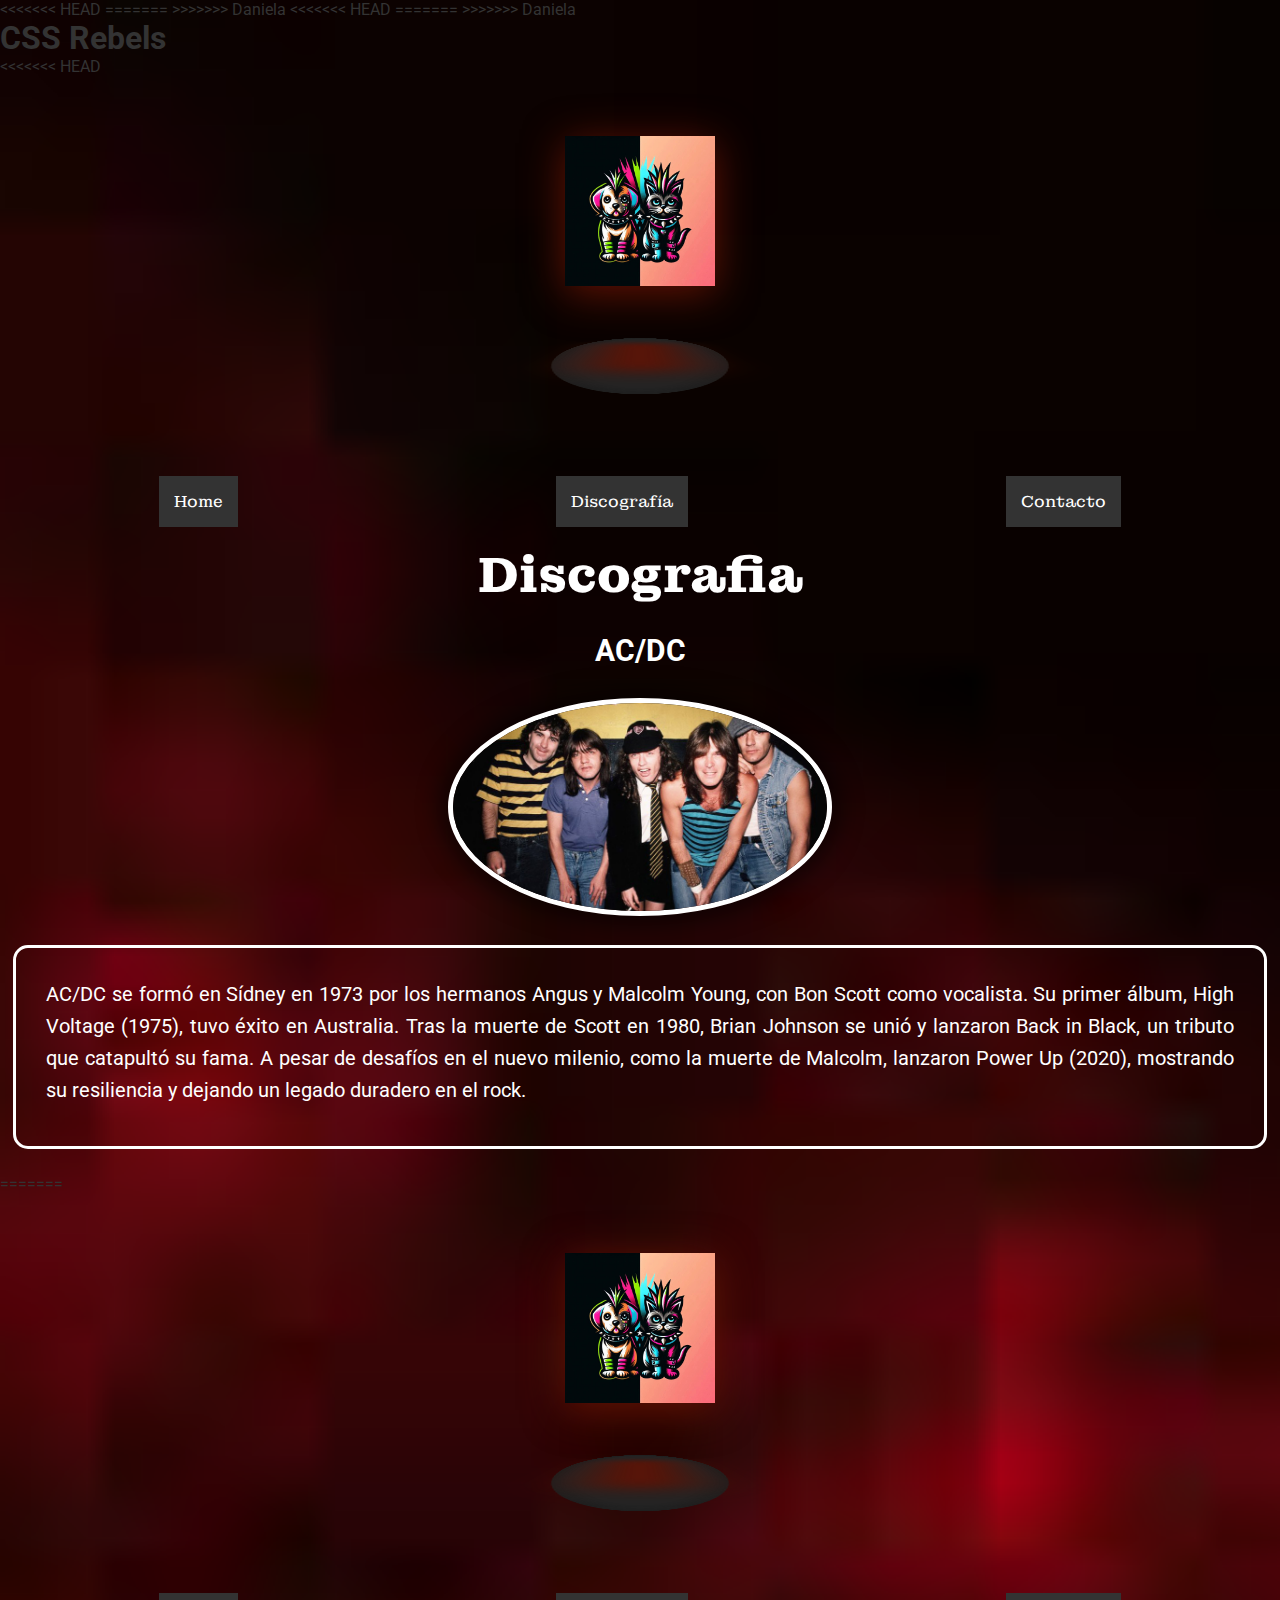
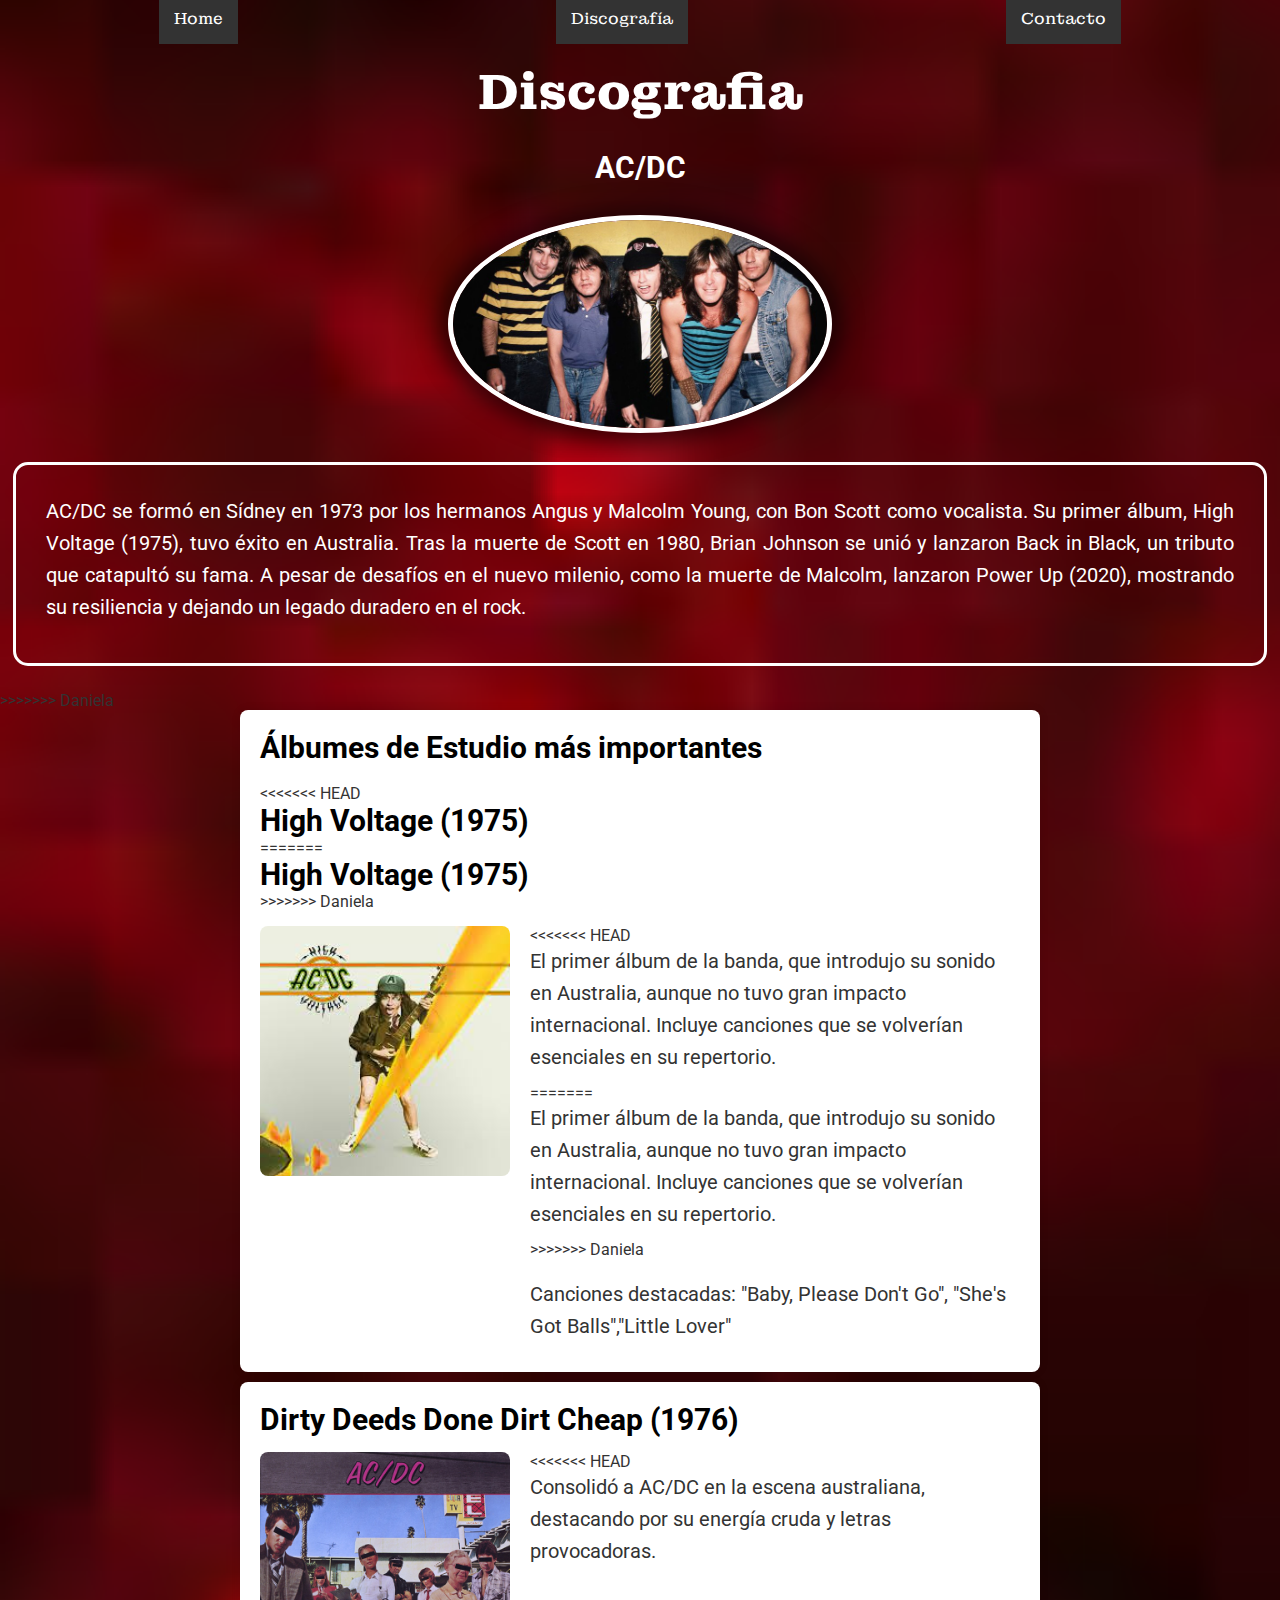
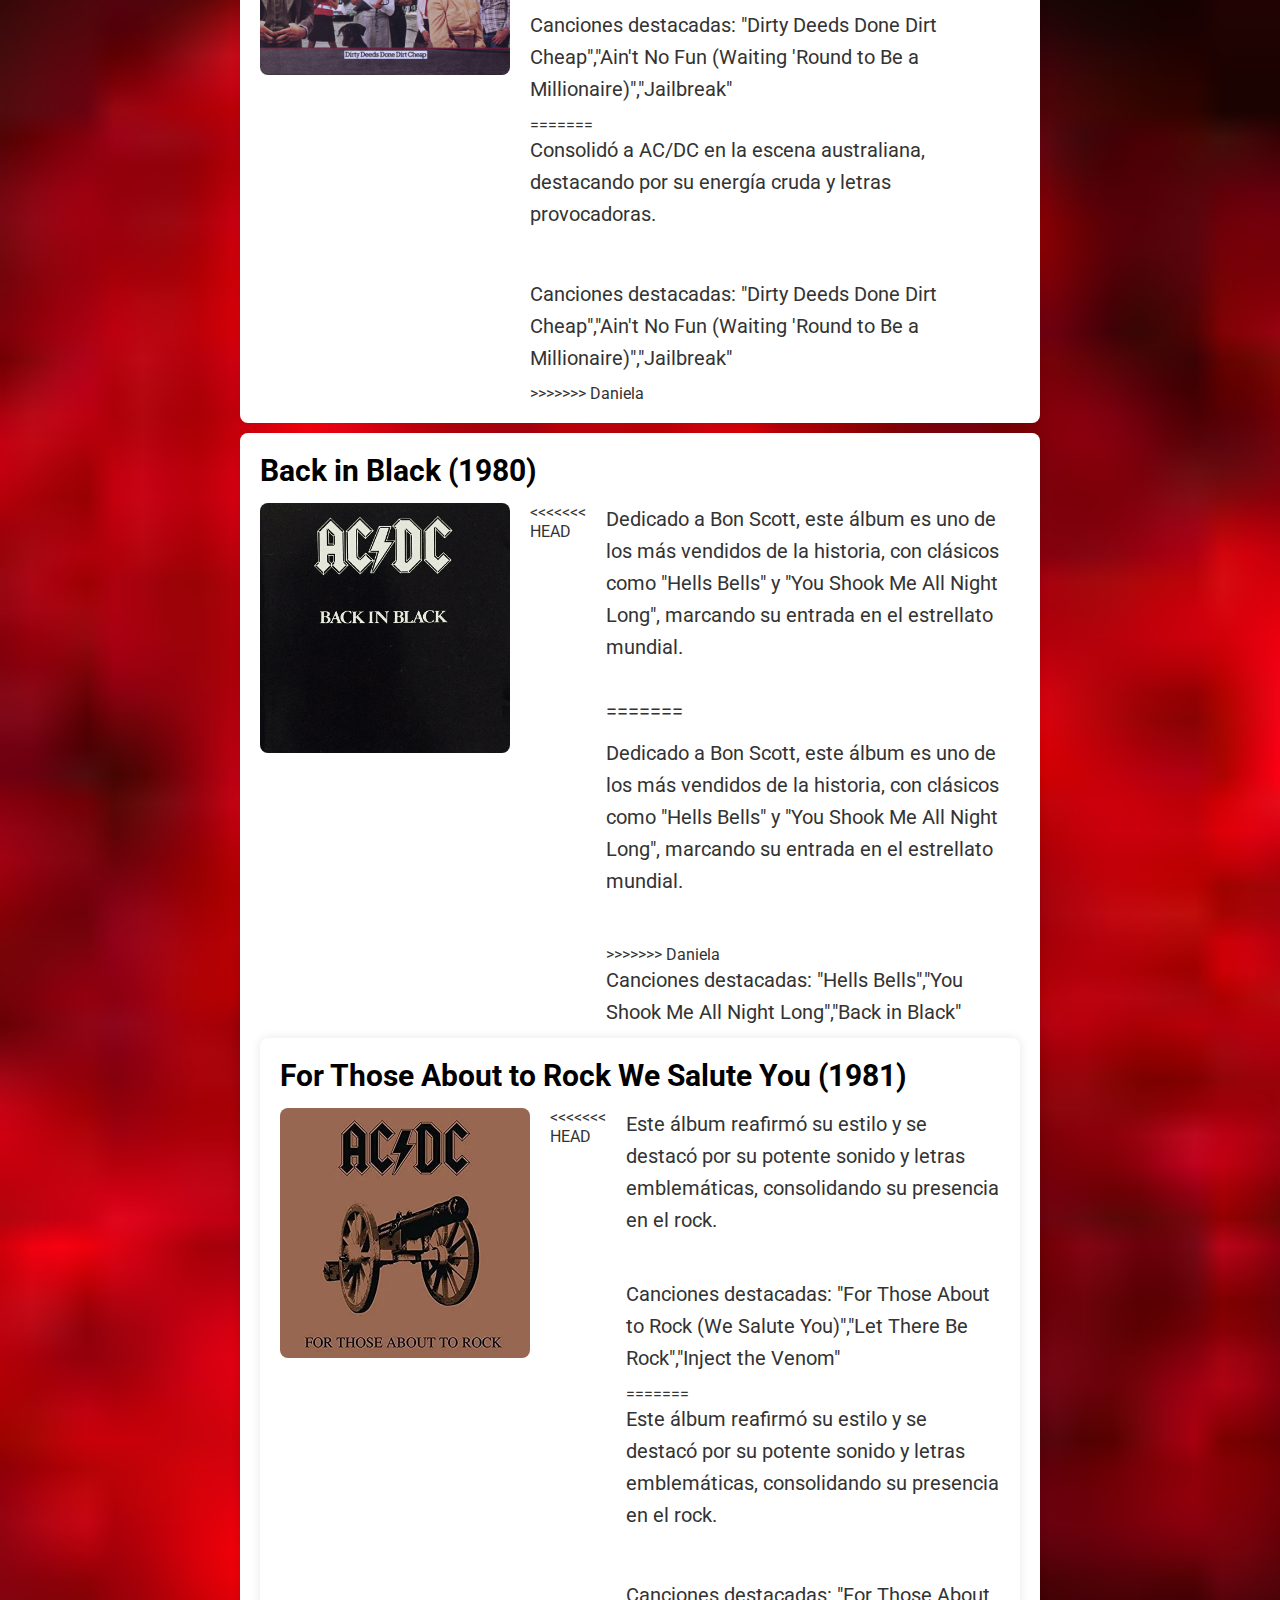
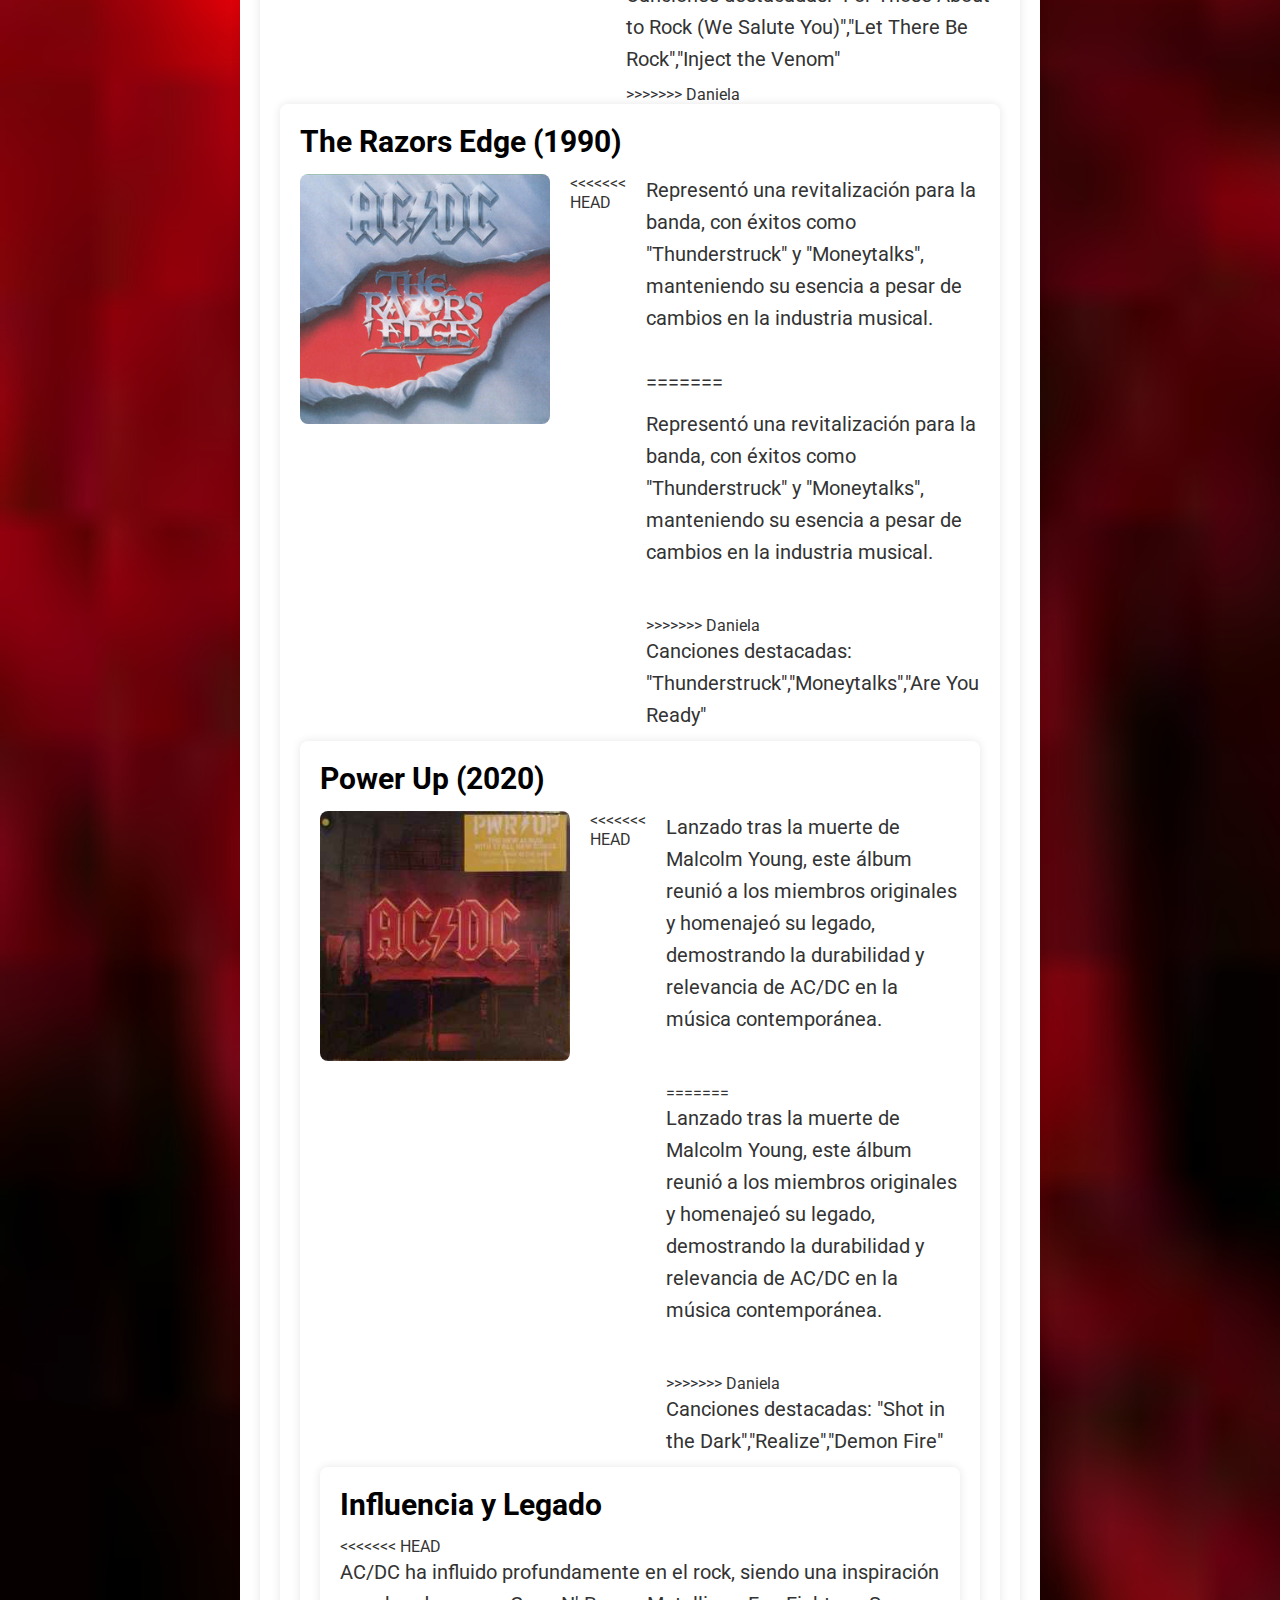
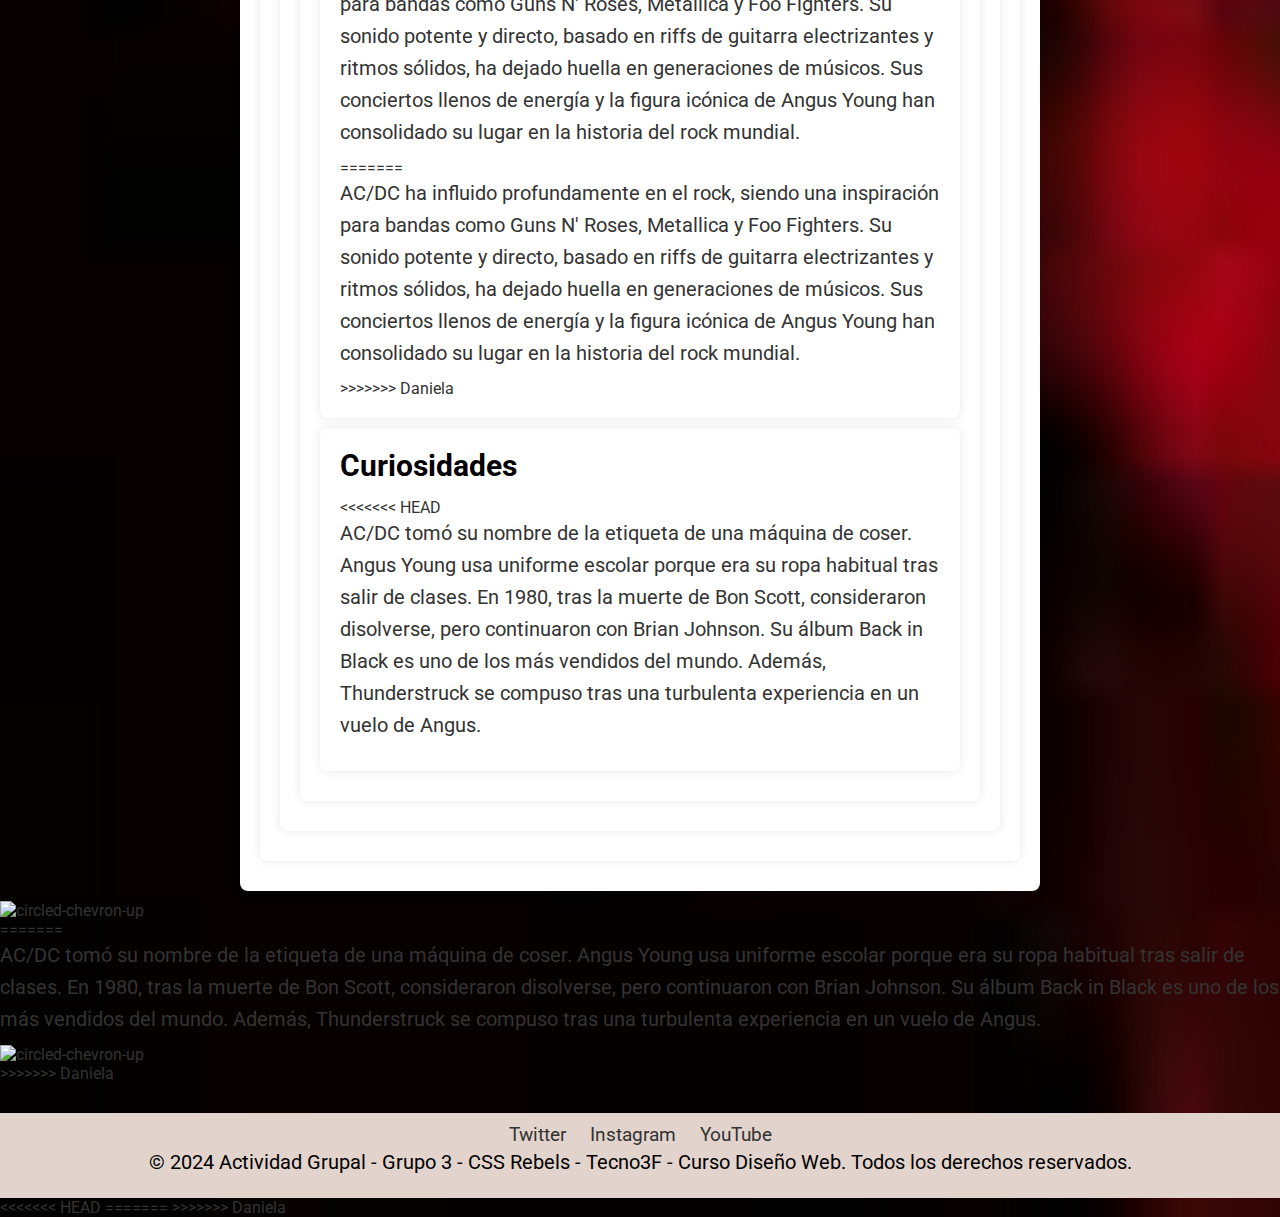
==== commit 41f59834: "Corrigiendo errores" ====
--- a/ACDC.html
+++ b/ACDC.html
@@ -1,6 +1,9 @@
 <!DOCTYPE html>
 <html lang="es">
-
+<<<<<<< HEAD
+=======
+
+>>>>>>> Daniela
 <head>
     <meta charset="UTF-8">
     <meta name="viewport" content="width=device-width, initial-scale=1.0">
@@ -13,11 +16,80 @@
         rel="stylesheet">
     <title>CSS Rebels - AC/DC</title>
 </head>
-
+<<<<<<< HEAD
+=======
+
+>>>>>>> Daniela
 <body>
 
     <header>
         <h1 class="titulo">CSS Rebels</h1>
+<<<<<<< HEAD
+            <div class="container">
+                <!-- Elemento de la imagen giratoria -->
+                <div class="logo"></div>
+                <!-- Base de la imagen que emite el resplandor -->
+                <div class="bottom_part"></div>
+            </div>
+            <nav class="menu">            
+                <ul class="opciones">
+                    <li><a href="./index.html">Home</a></li>
+                    <li class="submenu-opcion">
+                        <a href="#">Discografía</a>
+                        <ul class="submenu">
+                            <li class="decada">
+                                <a href="#">Década de los 60</a>
+                                <ul class="submenu-bandas">
+                                    <li class="banda"><a href="./TheBeatles.html">The Beatles</a></li>
+                                    <li class="banda"><a href="./RollingStones.html">The Rolling Stones</a></li>
+                                </ul>
+                            </li>
+                            <li class="decada">
+                                <a href="#">Década de los 70</a>
+                                <ul class="submenu-bandas">
+                                    <li class="banda"><a href="./ledzeppelin.html">Led Zeppelin</a></li>
+                                    <li class="banda"><a href="./PinkFloyd.html">Pink Floyd</a></li>
+                                    <li class="banda"><a href="./queen.html">Queen</a></li>
+                                    <li class="banda"><a href="./ACDC.html">AC/DC</a></li>
+                                </ul>
+                            </li>
+                            <li class="decada">
+                                <a href="#">Década de los 80</a>
+                                <ul class="submenu-bandas">
+                                    <li class="banda"><a href="./metallica.html">Metallica</a></li>
+                                    <li class="banda"><a href="./GunsNRoses.html">Guns N' Roses</a></li>
+                                </ul>
+                            </li>
+                            <li class="decada">
+                                <a href="#">Década de los 90</a>
+                                <ul class="submenu-bandas">
+                                    <li class="banda"><a href="./nirvana.html">Nirvana</a></li>
+                                    <li class="banda"><a href="./radiohead.html">Radiohead</a></li>
+                                </ul>
+                            </li>
+                        </ul>
+                    </li>
+                    <li><a href="./contacto.html">Contacto</a></li>
+                </ul>
+            </nav>
+        
+    </header>
+
+    <main>
+        
+        <section>
+            <h1 class="titulo-discografia">Discografia</h1>
+            <div class="container-banda">
+                <h2 class="titulo-banda">AC/DC</h2>                
+            </div>
+            <div class="container-img-banda">
+                <img src="./images/acdc2.jpg" alt="" class="img-banda">
+            </div>    
+            <div class="parrafo">
+                <p>AC/DC se formó en Sídney en 1973 por los hermanos Angus y Malcolm Young, con Bon Scott como vocalista. Su primer álbum, High Voltage (1975), tuvo éxito en Australia. Tras la muerte de Scott en 1980, Brian Johnson se unió y lanzaron Back in Black, un tributo que catapultó su fama. A pesar de desafíos en el nuevo milenio, como la muerte de Malcolm, lanzaron Power Up (2020), mostrando su resiliencia y dejando un legado duradero en el rock.</p>
+            </div>
+<!--discografia-->
+=======
         <div class="container">
             <!-- Elemento de la imagen giratoria -->
             <div class="logo"></div>
@@ -86,17 +158,26 @@
                     resiliencia y dejando un legado duradero en el rock.</p>
             </div>
             <!--discografia-->
+>>>>>>> Daniela
             <div class="disco">
                 <div class="info-titulo">
                     <h2 class="titulo-disco">Álbumes de Estudio más importantes</h2>
                     <br>
+<<<<<<< HEAD
+                    <h3 class="titulo-disco">High Voltage (1975)</h3>                                
+=======
                     <h3 class="titulo-disco">High Voltage (1975)</h3>
+>>>>>>> Daniela
                 </div>
                 <div class="info-disco">
                     <img src="./images/highvoltage.jfif" alt="" class="img-disco">
                     <div class="info-texto">
+<<<<<<< HEAD
+                        <p>El primer álbum de la banda, que introdujo su sonido en Australia, aunque no tuvo gran impacto internacional. Incluye canciones que se volverían esenciales en su repertorio.</p>
+=======
                         <p>El primer álbum de la banda, que introdujo su sonido en Australia, aunque no tuvo gran
                             impacto internacional. Incluye canciones que se volverían esenciales en su repertorio.</p>
+>>>>>>> Daniela
                         <br><br>
                         <p>Canciones destacadas: "Baby, Please Don't Go", "She's Got Balls","Little Lover"</p>
                     </div>
@@ -110,10 +191,15 @@
                 <div class="info-disco">
                     <img src="./images/dirtydeeds.jpg" alt="" class="img-disco">
                     <div>
+<<<<<<< HEAD
+                        <p>Consolidó a AC/DC en la escena australiana, destacando por su energía cruda y letras provocadoras.<br><br>
+                        <p>Canciones destacadas: "Dirty Deeds Done Dirt Cheap","Ain't No Fun (Waiting 'Round to Be a Millionaire)","Jailbreak"</p>
+=======
                         <p>Consolidó a AC/DC en la escena australiana, destacando por su energía cruda y letras
                             provocadoras.</p><br><br>
                         <p>Canciones destacadas: "Dirty Deeds Done Dirt Cheap","Ain't No Fun (Waiting 'Round to Be a
                             Millionaire)","Jailbreak"</p>
+>>>>>>> Daniela
                     </div>
                 </div>
             </div>
@@ -124,10 +210,15 @@
                 </div>
                 <div class="info-disco">
                     <img src="./images/backinblack.jpg" alt="" class="img-disco">
+<<<<<<< HEAD
+                    <div>            
+                        <p>Dedicado a Bon Scott, este álbum es uno de los más vendidos de la historia, con clásicos como "Hells Bells" y "You Shook Me All Night Long", marcando su entrada en el estrellato mundial.<br><br>
+=======
                     <div>
                         <p>Dedicado a Bon Scott, este álbum es uno de los más vendidos de la historia, con clásicos como
                             "Hells Bells" y "You Shook Me All Night Long", marcando su entrada en el estrellato
                             mundial.</p><br><br>
+>>>>>>> Daniela
                         <p>Canciones destacadas: "Hells Bells","You Shook Me All Night Long","Back in Black"</p>
                     </div>
                 </div>
@@ -139,11 +230,17 @@
                 </div>
                 <div class="info-disco">
                     <img src="./images/For Those About to Rock We Salute You.jpg" alt="" class="img-disco">
+<<<<<<< HEAD
+                    <div>            
+                        <p>Este álbum reafirmó su estilo y se destacó por su potente sonido y letras emblemáticas, consolidando su presencia en el rock.<br><br>
+                        <p>Canciones destacadas: "For Those About to Rock (We Salute You)","Let There Be Rock","Inject the Venom"</p>
+=======
                     <div>
                         <p>Este álbum reafirmó su estilo y se destacó por su potente sonido y letras emblemáticas,
                             consolidando su presencia en el rock.</p><br><br>
                         <p>Canciones destacadas: "For Those About to Rock (We Salute You)","Let There Be Rock","Inject
                             the Venom"</p>
+>>>>>>> Daniela
                     </div>
                 </div>
             </div>
@@ -154,9 +251,14 @@
                 </div>
                 <div class="info-disco">
                     <img src="./images/therazor.jfif" alt="" class="img-disco">
+<<<<<<< HEAD
+                    <div>            
+                        <p>Representó una revitalización para la banda, con éxitos como "Thunderstruck" y "Moneytalks", manteniendo su esencia a pesar de cambios en la industria musical.<br><br>
+=======
                     <div>
                         <p>Representó una revitalización para la banda, con éxitos como "Thunderstruck" y "Moneytalks",
                             manteniendo su esencia a pesar de cambios en la industria musical.</p><br><br>
+>>>>>>> Daniela
                         <p>Canciones destacadas: "Thunderstruck","Moneytalks","Are You Ready"</p>
                     </div>
                 </div>
@@ -168,10 +270,15 @@
                 </div>
                 <div class="info-disco">
                     <img src="./images/powerup.jpg" alt="" class="img-disco">
+<<<<<<< HEAD
+                    <div>            
+                        <p>Lanzado tras la muerte de Malcolm Young, este álbum reunió a los miembros originales y homenajeó su legado, demostrando la durabilidad y relevancia de AC/DC en la música contemporánea. </p><br><br>
+=======
                     <div>
                         <p>Lanzado tras la muerte de Malcolm Young, este álbum reunió a los miembros originales y
                             homenajeó su legado, demostrando la durabilidad y relevancia de AC/DC en la música
                             contemporánea. </p><br><br>
+>>>>>>> Daniela
                         <p>Canciones destacadas: "Shot in the Dark","Realize","Demon Fire"</p>
                     </div>
                 </div>
@@ -182,11 +289,15 @@
                     <h2 class="titulo-disco">Influencia y Legado</h2>
                 </div>
                 <div>
+<<<<<<< HEAD
+                    <p>AC/DC ha influido profundamente en el rock, siendo una inspiración para bandas como Guns N' Roses, Metallica y Foo Fighters. Su sonido potente y directo, basado en riffs de guitarra electrizantes y ritmos sólidos, ha dejado huella en generaciones de músicos. Sus conciertos llenos de energía y la figura icónica de Angus Young han consolidado su lugar en la historia del rock mundial.</p>
+=======
                     <p>AC/DC ha influido profundamente en el rock, siendo una inspiración para bandas como Guns N'
                         Roses, Metallica y Foo Fighters. Su sonido potente y directo, basado en riffs de guitarra
                         electrizantes y ritmos sólidos, ha dejado huella en generaciones de músicos. Sus conciertos
                         llenos de energía y la figura icónica de Angus Young han consolidado su lugar en la historia del
                         rock mundial.</p>
+>>>>>>> Daniela
                 </div>
             </div>
 
@@ -195,6 +306,20 @@
                     <h2 class="titulo-disco">Curiosidades</h2>
                 </div>
                 <div>
+<<<<<<< HEAD
+                    <p>AC/DC tomó su nombre de la etiqueta de una máquina de coser. Angus Young usa uniforme escolar porque era su ropa habitual tras salir de clases. En 1980, tras la muerte de Bon Scott, consideraron disolverse, pero continuaron con Brian Johnson. Su álbum Back in Black es uno de los más vendidos del mundo. Además, Thunderstruck se compuso tras una turbulenta experiencia en un vuelo de Angus.</p>
+                </div>
+            </div>
+                
+        </section>
+    </main>
+<!-- Botón para ir al inicio de la página -->
+    <div class="ir-arriba">
+        <a href="#top" class="btn-flecha">
+            <img width="64" height="64" src="https://img.icons8.com/wired/64/circled-chevron-up.png" alt="circled-chevron-up"/>
+        </a>
+    </div> 
+=======
                     <p>AC/DC tomó su nombre de la etiqueta de una máquina de coser. Angus Young usa uniforme escolar
                         porque era su ropa habitual tras salir de clases. En 1980, tras la muerte de Bon Scott,
                         consideraron disolverse, pero continuaron con Brian Johnson. Su álbum Back in Black es uno de
@@ -212,6 +337,7 @@
                 alt="circled-chevron-up" />
         </a>
     </div>
+>>>>>>> Daniela
 
 
 
@@ -224,9 +350,15 @@
         <p>&copy; 2024 Actividad Grupal - Grupo 3 - CSS Rebels - Tecno3F - Curso Diseño Web. Todos los derechos
             reservados.</p>
     </footer>
+<<<<<<< HEAD
+    
+</body>
+</html>
+=======
 
     <script src="./main.js"></script>
 
 </body>
 
-</html>+</html>
+>>>>>>> Daniela
--- a/CSS/styles.css
+++ b/CSS/styles.css
@@ -14,8 +14,11 @@
     font-family: 'Roboto', sans-serif;
     font-size: 1rem; /* Tamaño base de fuente */
     color: #333; /* Color de texto por defecto */
+<<<<<<< HEAD
+=======
     margin: 0;
     padding: 0;
+>>>>>>> Daniela
 }
 
 /* Configuración del html para smooth scrolling */
@@ -23,6 +26,8 @@
     scroll-behavior: smooth;
 }
 
+<<<<<<< HEAD
+=======
 /* Estilos globales */
 h1, h2 {
     font-family: 'Montagu Slab', serif;
@@ -39,6 +44,7 @@
     height: auto;
 }
 
+>>>>>>> Daniela
 /* Estilos para el título principal */
 .titulo {
     text-align: center;
@@ -47,6 +53,8 @@
     margin-top: 20px;
 }
 
+<<<<<<< HEAD
+=======
 /* Estilos del header */
 header {
     background-color: #333;
@@ -56,6 +64,7 @@
 }
 
 /* Estilos del menú de navegación */
+>>>>>>> Daniela
 .menu {
     font-size: 20px;
     width: 100%;
@@ -85,8 +94,16 @@
 
 .opciones li a:hover {
     background-color: #555;
+<<<<<<< HEAD
+}
+
+.opciones a:hover {        
+    color: #0288d1; /* Cambia el color del título */    
+    border-radius: 5px;     
+=======
     color: #0288d1; /* Cambia el color del título */
     border-radius: 5px;
+>>>>>>> Daniela
 }
 
 /* Submenú de décadas */
@@ -100,10 +117,18 @@
     padding: 0;
     margin: 0;
     width: 200px;
+<<<<<<< HEAD
+    
+}
+
+.submenu li {
+    list-style: none;
+=======
     z-index: 10;
 }
 
 .submenu li {
+>>>>>>> Daniela
     position: relative;
 }
 
@@ -113,6 +138,10 @@
     box-sizing: border-box;
 }
 
+<<<<<<< HEAD
+/* Submenú de bandas */
+=======
+>>>>>>> Daniela
 .submenu-bandas {
     display: none;
     position: absolute;
@@ -122,12 +151,26 @@
     width: 200px;
 }
 
+<<<<<<< HEAD
+.submenu-opcion:hover .submenu {
+    display: block;
+}
+
+=======
 .submenu-opcion:hover .submenu,
+>>>>>>> Daniela
 .decada:hover .submenu-bandas {
     display: block;
 }
 
+<<<<<<< HEAD
+
+
+
+/* Estilos para las secciones de bandas */
+=======
 /* Estilos de las secciones */
+>>>>>>> Daniela
 .banda {
     margin: 20px auto;
     padding: 20px;
@@ -137,6 +180,21 @@
     box-shadow: 0px 4px 8px rgba(0, 0, 0, 0.1);
 }
 
+<<<<<<< HEAD
+.titulo-banda{
+    transition: transform 0.4s ease;
+}
+
+.titulo-banda:hover{
+    transform: scale(1.5);
+}
+
+.discografia-disco{
+    margin: 7px;    
+}
+
+.discografia-disco a{
+=======
 .banda p {
     text-align: justify;
     font-size: 1rem;
@@ -158,16 +216,76 @@
 }
 
 .discografia-disco a {
+>>>>>>> Daniela
     color: white;
     text-decoration: none;
 }
 
+<<<<<<< HEAD
+.discografia-disco a:hover{
+=======
 .discografia-disco a:hover {
+>>>>>>> Daniela
     color: orange; /* Cambia el color del título */
 }
 
 /* Colores personalizados para cada banda */
 .banda.nirvana {
+<<<<<<< HEAD
+    background-color: #00274d; /* Azul oscuro, representando la atmósfera del grunge */
+    color: #f5f5dc; /* Amarillo pálido para un buen contraste */
+}
+
+.banda.queen {
+    background-color: #8b0000; /* Burdeos profundo, evocando elegancia y dramatismo */
+    color: #ffd700; /* Dorado metálico para detalles */
+}
+
+.banda.beatles {
+    background-color: #d3d3d3; /* Gris claro, para un aire clásico */
+    color: #003366; /* Azul marino para el texto */
+}
+
+.banda.led-zeppelin {
+    background-color: #000; /* Negro para un look dramático */
+    color: #ffd700; /* Dorado para detalles, representando el virtuosismo */
+}
+
+.banda.pink-floyd {
+    background-color: #000; /* Negro para un fondo oscuro */
+    color: #ff00ff; /* Magenta para detalles, evocando la psicodelia */
+}
+
+.banda.metallica {
+    background-color: #333; /* Gris oscuro o casi negro, para un look metálico */
+    color: #fff; /* Blanco para el texto, destacando sobre el fondo oscuro */
+}
+
+.banda.acdc {
+    background-color: #000; /* Negro para una apariencia poderosa */
+    color: #ff0000; /* Rojo intenso para detalles, representando la energía de los shows */
+}
+
+.banda.rolling-stones {
+    background-color: #6a0d91; /* Morado oscuro, para un toque atrevido */
+    color: #fff; /* Blanco para el texto */
+}
+
+.banda.radiohead {
+    background-color: #b0c4de; /* Gris pálido para un look frío y abstracto */
+    color: #000; /* Negro para el texto */
+}
+
+.banda.guns-n-roses {
+    background-color: #c8102e; /* Rojo intenso, para un look vibrante y rebelde */
+    color: #ffd700; /* Dorado para detalles, evocando el estilo glam */
+}
+
+/* Imágenes */
+img {
+    max-width: 100%;
+    height: auto;
+=======
     background-color: #00274d;
     color: #f5f5dc;
 }
@@ -215,6 +333,7 @@
 .banda.guns-n-roses {
     background-color: #c8102e;
     color: #ffd700;
+>>>>>>> Daniela
 }
 
 /* Centrar las imágenes */
@@ -229,6 +348,17 @@
     border-radius: 10px;
 }
 
+<<<<<<< HEAD
+/* Estilo de los párrafos dentro de las secciones de bandas */
+.banda p {
+    text-align: justify;
+    font-size: 1rem;
+    line-height: 1.5;
+    margin: 20px 0;
+}
+
+=======
+>>>>>>> Daniela
 /* Estilos para el footer */
 footer {
     background-color: #e2d4cc;
@@ -251,8 +381,13 @@
     color: #ee1413;
 }
 
+<<<<<<< HEAD
+/* Contenedor del botón de flecha antes del footer */
+.btn-flecha{
+=======
 /* Botón de flecha */
 .btn-flecha {
+>>>>>>> Daniela
     padding: 0 15px;
     margin: -70px 15px;
 }
@@ -263,14 +398,28 @@
     margin-bottom: -15px;
 }
 
+<<<<<<< HEAD
+/* Estilos del botón de imagen */
+.btn-flecha img {
+    width: 50px; /* Ajusta el tamaño de la imagen */
+=======
 .btn-flecha img {
     width: 50px;
+>>>>>>> Daniela
     height: auto;
     border-radius: 50%;
     background-color: #0288d1;
     transition: background-color 0.3s ease, transform 0.3s ease;
 }
 
+<<<<<<< HEAD
+/* Efecto hover en el botón de imagen */
+.btn-flecha:hover img {    
+    transform: scale(1.1); /* Aumenta un poco el tamaño al pasar el mouse */
+}
+
+=======
 .btn-flecha:hover img {
     transform: scale(1.1);
 }
+>>>>>>> Daniela
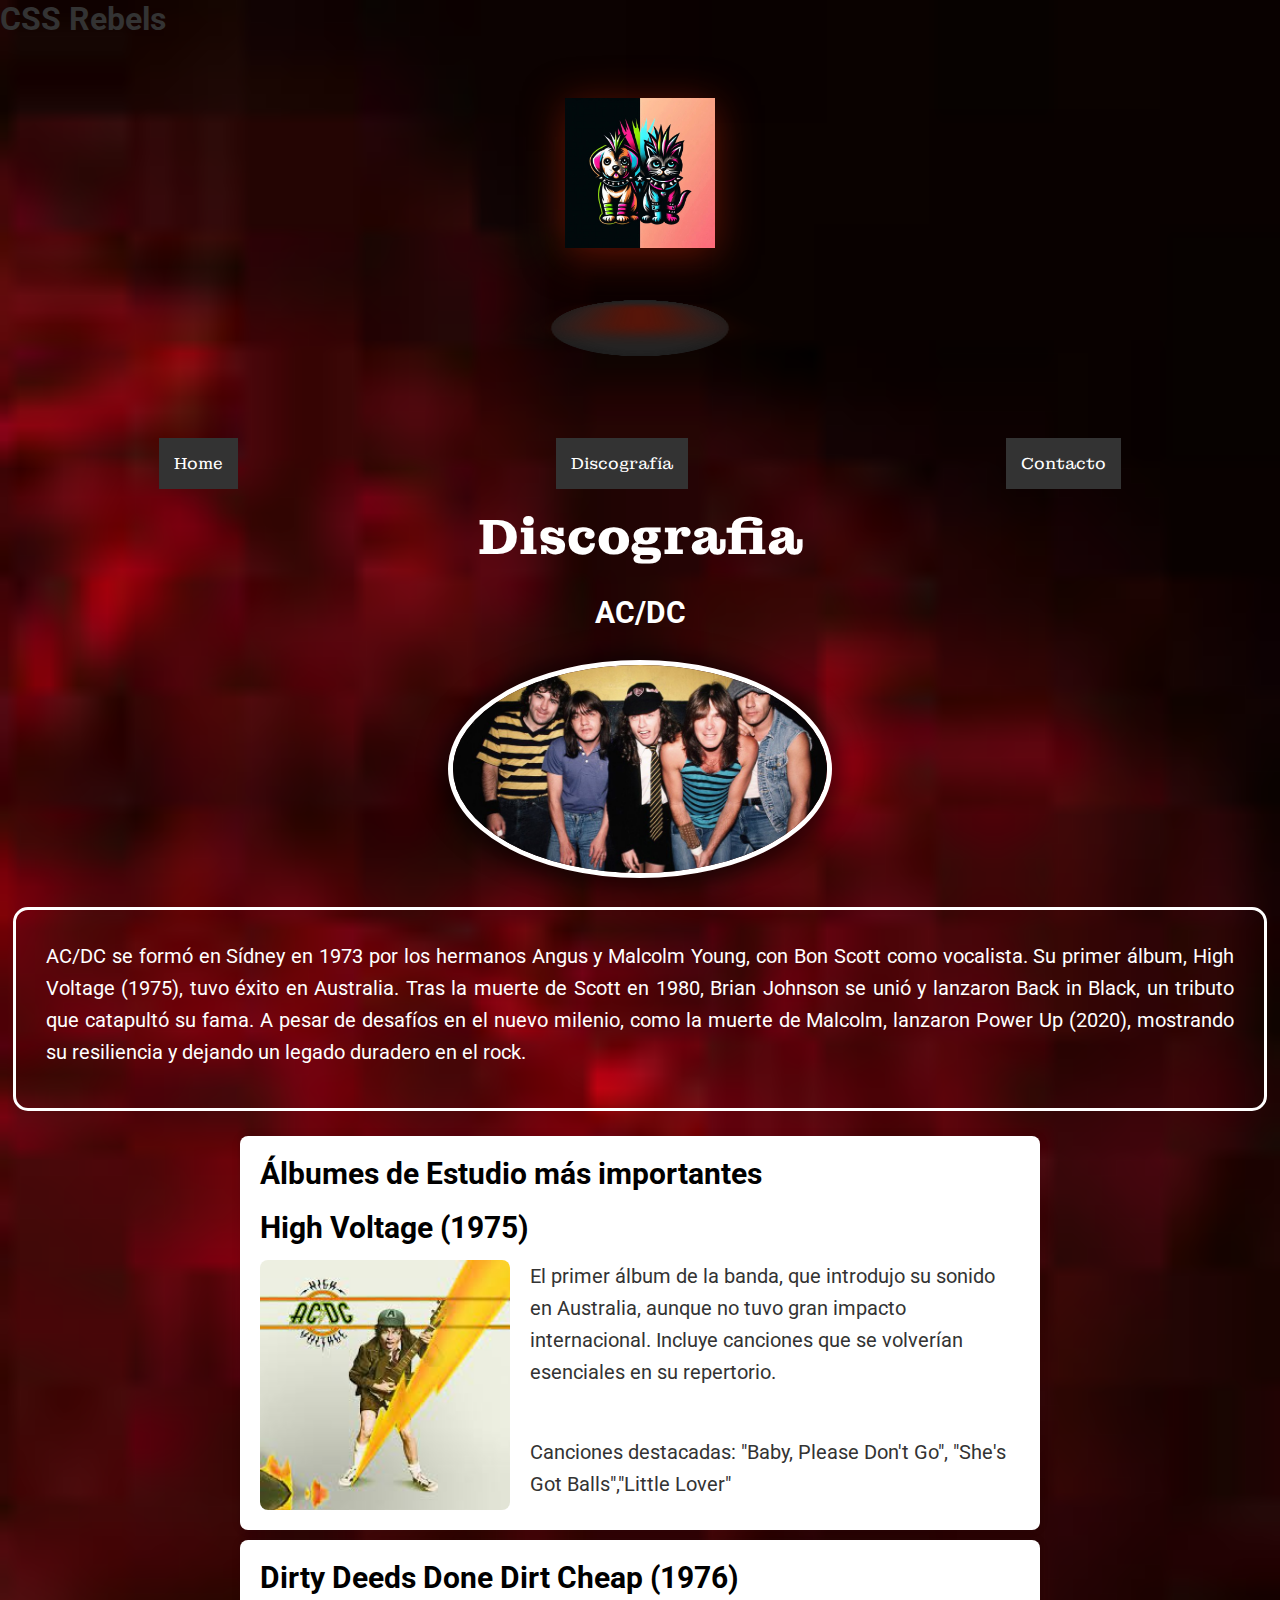
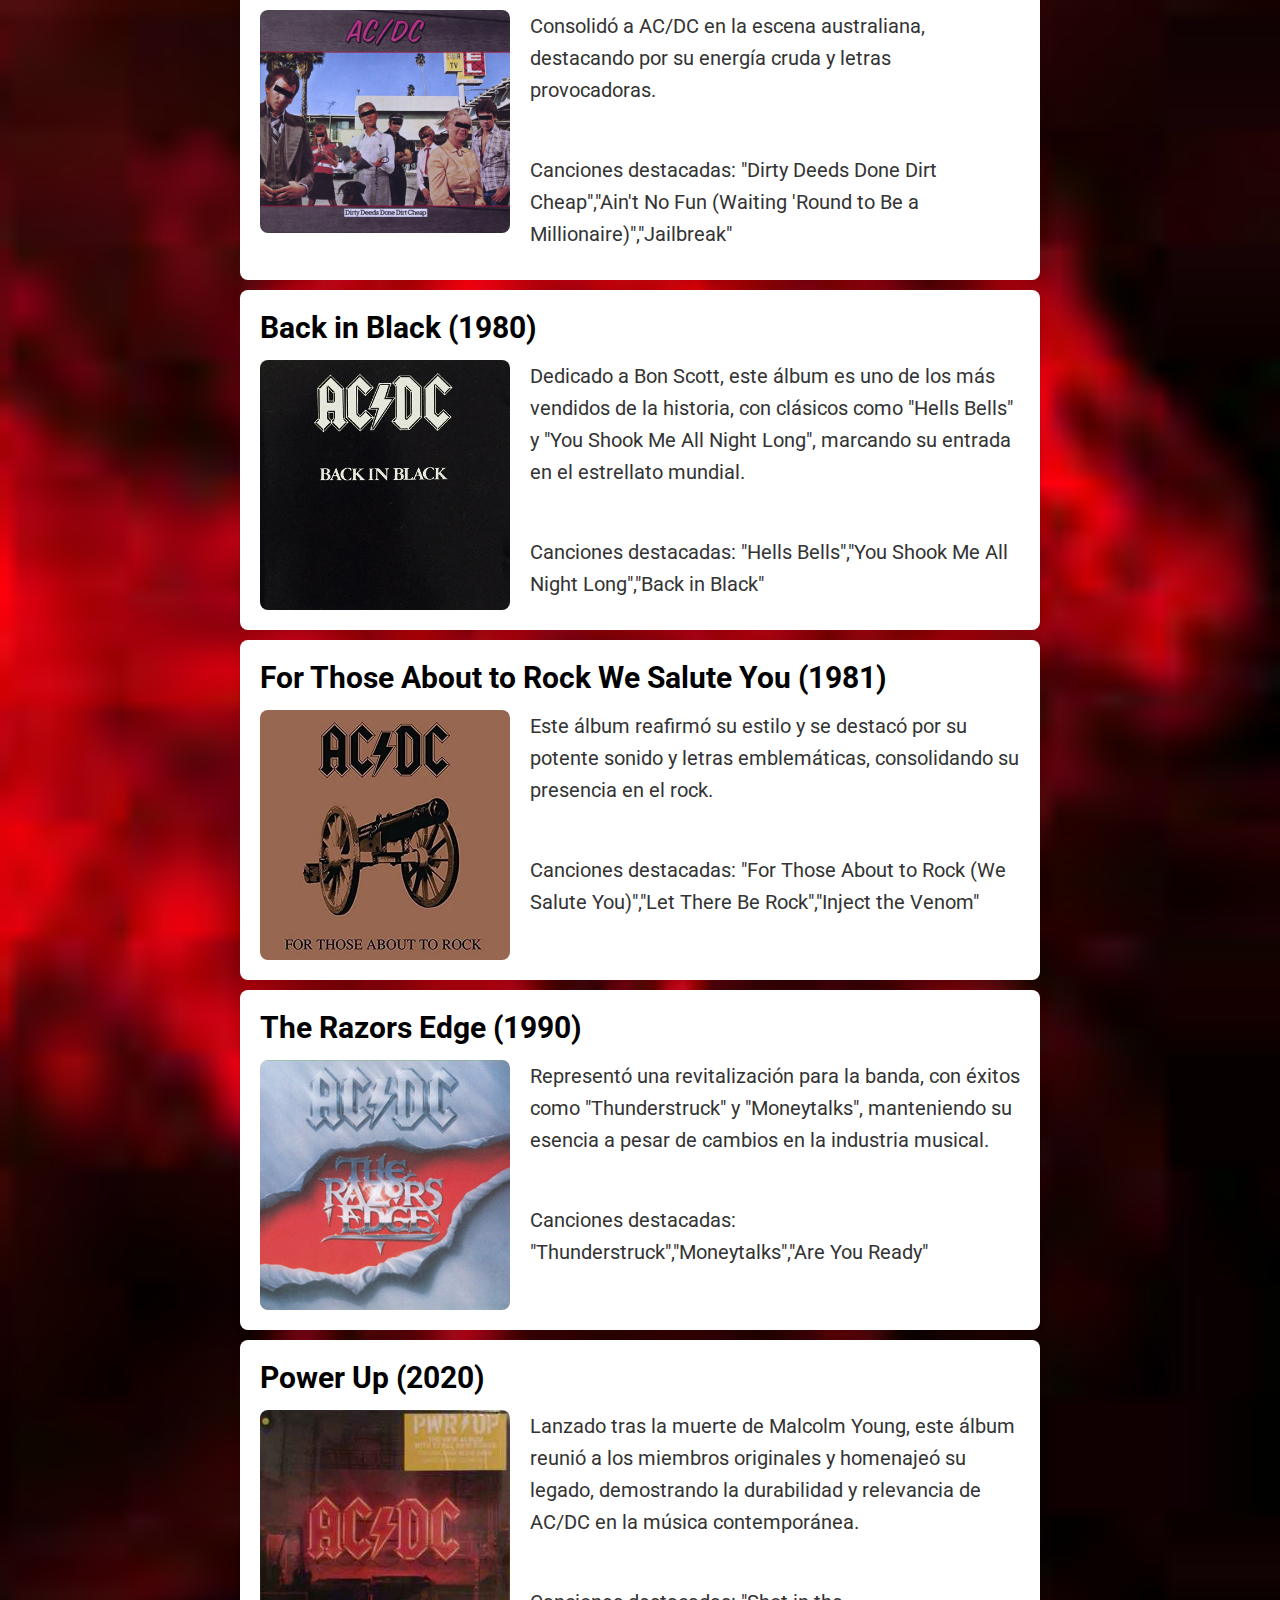
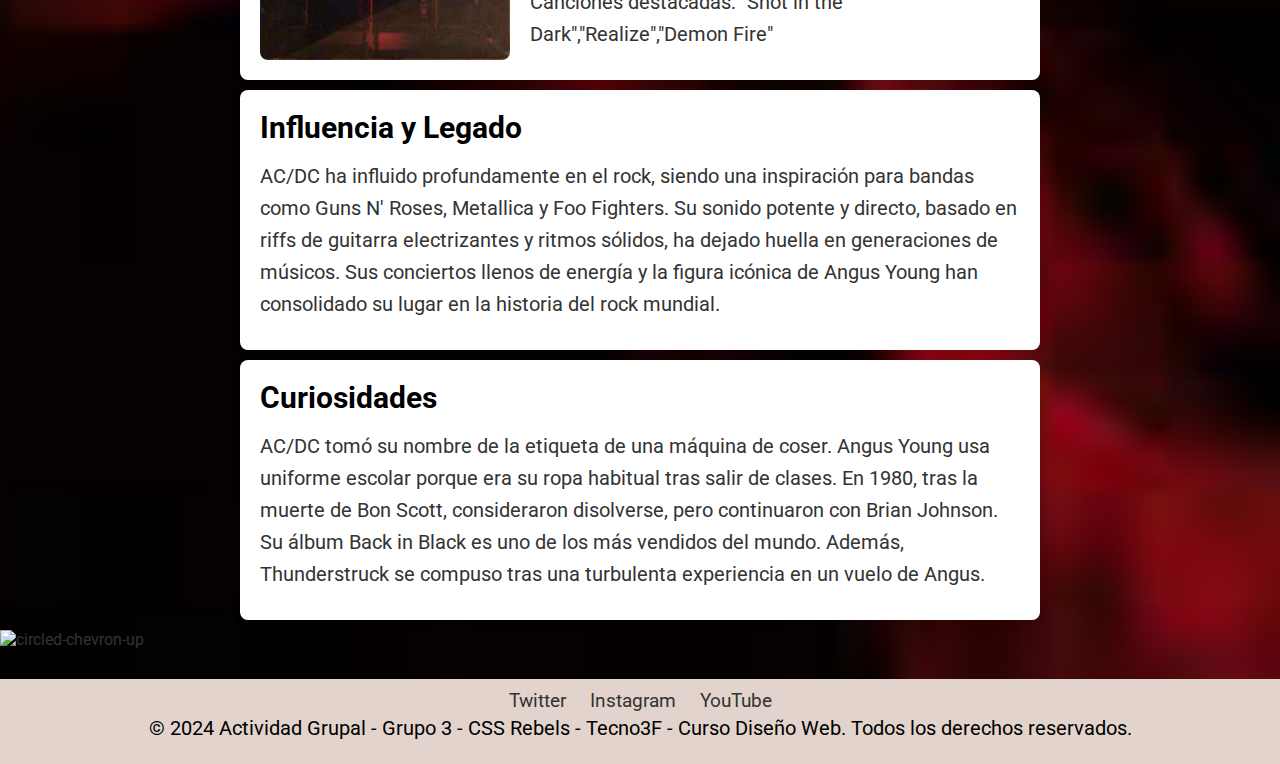
==== commit c9161470: "Error en la rama main" ====
--- a/ACDC.html
+++ b/ACDC.html
@@ -1,9 +1,6 @@
 <!DOCTYPE html>
 <html lang="es">
-<<<<<<< HEAD
-=======
-
->>>>>>> Daniela
+
 <head>
     <meta charset="UTF-8">
     <meta name="viewport" content="width=device-width, initial-scale=1.0">
@@ -16,80 +13,11 @@
         rel="stylesheet">
     <title>CSS Rebels - AC/DC</title>
 </head>
-<<<<<<< HEAD
-=======
-
->>>>>>> Daniela
+
 <body>
 
     <header>
         <h1 class="titulo">CSS Rebels</h1>
-<<<<<<< HEAD
-            <div class="container">
-                <!-- Elemento de la imagen giratoria -->
-                <div class="logo"></div>
-                <!-- Base de la imagen que emite el resplandor -->
-                <div class="bottom_part"></div>
-            </div>
-            <nav class="menu">            
-                <ul class="opciones">
-                    <li><a href="./index.html">Home</a></li>
-                    <li class="submenu-opcion">
-                        <a href="#">Discografía</a>
-                        <ul class="submenu">
-                            <li class="decada">
-                                <a href="#">Década de los 60</a>
-                                <ul class="submenu-bandas">
-                                    <li class="banda"><a href="./TheBeatles.html">The Beatles</a></li>
-                                    <li class="banda"><a href="./RollingStones.html">The Rolling Stones</a></li>
-                                </ul>
-                            </li>
-                            <li class="decada">
-                                <a href="#">Década de los 70</a>
-                                <ul class="submenu-bandas">
-                                    <li class="banda"><a href="./ledzeppelin.html">Led Zeppelin</a></li>
-                                    <li class="banda"><a href="./PinkFloyd.html">Pink Floyd</a></li>
-                                    <li class="banda"><a href="./queen.html">Queen</a></li>
-                                    <li class="banda"><a href="./ACDC.html">AC/DC</a></li>
-                                </ul>
-                            </li>
-                            <li class="decada">
-                                <a href="#">Década de los 80</a>
-                                <ul class="submenu-bandas">
-                                    <li class="banda"><a href="./metallica.html">Metallica</a></li>
-                                    <li class="banda"><a href="./GunsNRoses.html">Guns N' Roses</a></li>
-                                </ul>
-                            </li>
-                            <li class="decada">
-                                <a href="#">Década de los 90</a>
-                                <ul class="submenu-bandas">
-                                    <li class="banda"><a href="./nirvana.html">Nirvana</a></li>
-                                    <li class="banda"><a href="./radiohead.html">Radiohead</a></li>
-                                </ul>
-                            </li>
-                        </ul>
-                    </li>
-                    <li><a href="./contacto.html">Contacto</a></li>
-                </ul>
-            </nav>
-        
-    </header>
-
-    <main>
-        
-        <section>
-            <h1 class="titulo-discografia">Discografia</h1>
-            <div class="container-banda">
-                <h2 class="titulo-banda">AC/DC</h2>                
-            </div>
-            <div class="container-img-banda">
-                <img src="./images/acdc2.jpg" alt="" class="img-banda">
-            </div>    
-            <div class="parrafo">
-                <p>AC/DC se formó en Sídney en 1973 por los hermanos Angus y Malcolm Young, con Bon Scott como vocalista. Su primer álbum, High Voltage (1975), tuvo éxito en Australia. Tras la muerte de Scott en 1980, Brian Johnson se unió y lanzaron Back in Black, un tributo que catapultó su fama. A pesar de desafíos en el nuevo milenio, como la muerte de Malcolm, lanzaron Power Up (2020), mostrando su resiliencia y dejando un legado duradero en el rock.</p>
-            </div>
-<!--discografia-->
-=======
         <div class="container">
             <!-- Elemento de la imagen giratoria -->
             <div class="logo"></div>
@@ -158,26 +86,17 @@
                     resiliencia y dejando un legado duradero en el rock.</p>
             </div>
             <!--discografia-->
->>>>>>> Daniela
             <div class="disco">
                 <div class="info-titulo">
                     <h2 class="titulo-disco">Álbumes de Estudio más importantes</h2>
                     <br>
-<<<<<<< HEAD
-                    <h3 class="titulo-disco">High Voltage (1975)</h3>                                
-=======
                     <h3 class="titulo-disco">High Voltage (1975)</h3>
->>>>>>> Daniela
                 </div>
                 <div class="info-disco">
                     <img src="./images/highvoltage.jfif" alt="" class="img-disco">
                     <div class="info-texto">
-<<<<<<< HEAD
-                        <p>El primer álbum de la banda, que introdujo su sonido en Australia, aunque no tuvo gran impacto internacional. Incluye canciones que se volverían esenciales en su repertorio.</p>
-=======
                         <p>El primer álbum de la banda, que introdujo su sonido en Australia, aunque no tuvo gran
                             impacto internacional. Incluye canciones que se volverían esenciales en su repertorio.</p>
->>>>>>> Daniela
                         <br><br>
                         <p>Canciones destacadas: "Baby, Please Don't Go", "She's Got Balls","Little Lover"</p>
                     </div>
@@ -191,15 +110,10 @@
                 <div class="info-disco">
                     <img src="./images/dirtydeeds.jpg" alt="" class="img-disco">
                     <div>
-<<<<<<< HEAD
-                        <p>Consolidó a AC/DC en la escena australiana, destacando por su energía cruda y letras provocadoras.<br><br>
-                        <p>Canciones destacadas: "Dirty Deeds Done Dirt Cheap","Ain't No Fun (Waiting 'Round to Be a Millionaire)","Jailbreak"</p>
-=======
                         <p>Consolidó a AC/DC en la escena australiana, destacando por su energía cruda y letras
                             provocadoras.</p><br><br>
                         <p>Canciones destacadas: "Dirty Deeds Done Dirt Cheap","Ain't No Fun (Waiting 'Round to Be a
                             Millionaire)","Jailbreak"</p>
->>>>>>> Daniela
                     </div>
                 </div>
             </div>
@@ -210,15 +124,10 @@
                 </div>
                 <div class="info-disco">
                     <img src="./images/backinblack.jpg" alt="" class="img-disco">
-<<<<<<< HEAD
-                    <div>            
-                        <p>Dedicado a Bon Scott, este álbum es uno de los más vendidos de la historia, con clásicos como "Hells Bells" y "You Shook Me All Night Long", marcando su entrada en el estrellato mundial.<br><br>
-=======
                     <div>
                         <p>Dedicado a Bon Scott, este álbum es uno de los más vendidos de la historia, con clásicos como
                             "Hells Bells" y "You Shook Me All Night Long", marcando su entrada en el estrellato
                             mundial.</p><br><br>
->>>>>>> Daniela
                         <p>Canciones destacadas: "Hells Bells","You Shook Me All Night Long","Back in Black"</p>
                     </div>
                 </div>
@@ -230,17 +139,11 @@
                 </div>
                 <div class="info-disco">
                     <img src="./images/For Those About to Rock We Salute You.jpg" alt="" class="img-disco">
-<<<<<<< HEAD
-                    <div>            
-                        <p>Este álbum reafirmó su estilo y se destacó por su potente sonido y letras emblemáticas, consolidando su presencia en el rock.<br><br>
-                        <p>Canciones destacadas: "For Those About to Rock (We Salute You)","Let There Be Rock","Inject the Venom"</p>
-=======
                     <div>
                         <p>Este álbum reafirmó su estilo y se destacó por su potente sonido y letras emblemáticas,
                             consolidando su presencia en el rock.</p><br><br>
                         <p>Canciones destacadas: "For Those About to Rock (We Salute You)","Let There Be Rock","Inject
                             the Venom"</p>
->>>>>>> Daniela
                     </div>
                 </div>
             </div>
@@ -251,14 +154,9 @@
                 </div>
                 <div class="info-disco">
                     <img src="./images/therazor.jfif" alt="" class="img-disco">
-<<<<<<< HEAD
-                    <div>            
-                        <p>Representó una revitalización para la banda, con éxitos como "Thunderstruck" y "Moneytalks", manteniendo su esencia a pesar de cambios en la industria musical.<br><br>
-=======
                     <div>
                         <p>Representó una revitalización para la banda, con éxitos como "Thunderstruck" y "Moneytalks",
                             manteniendo su esencia a pesar de cambios en la industria musical.</p><br><br>
->>>>>>> Daniela
                         <p>Canciones destacadas: "Thunderstruck","Moneytalks","Are You Ready"</p>
                     </div>
                 </div>
@@ -270,15 +168,10 @@
                 </div>
                 <div class="info-disco">
                     <img src="./images/powerup.jpg" alt="" class="img-disco">
-<<<<<<< HEAD
-                    <div>            
-                        <p>Lanzado tras la muerte de Malcolm Young, este álbum reunió a los miembros originales y homenajeó su legado, demostrando la durabilidad y relevancia de AC/DC en la música contemporánea. </p><br><br>
-=======
                     <div>
                         <p>Lanzado tras la muerte de Malcolm Young, este álbum reunió a los miembros originales y
                             homenajeó su legado, demostrando la durabilidad y relevancia de AC/DC en la música
                             contemporánea. </p><br><br>
->>>>>>> Daniela
                         <p>Canciones destacadas: "Shot in the Dark","Realize","Demon Fire"</p>
                     </div>
                 </div>
@@ -289,15 +182,11 @@
                     <h2 class="titulo-disco">Influencia y Legado</h2>
                 </div>
                 <div>
-<<<<<<< HEAD
-                    <p>AC/DC ha influido profundamente en el rock, siendo una inspiración para bandas como Guns N' Roses, Metallica y Foo Fighters. Su sonido potente y directo, basado en riffs de guitarra electrizantes y ritmos sólidos, ha dejado huella en generaciones de músicos. Sus conciertos llenos de energía y la figura icónica de Angus Young han consolidado su lugar en la historia del rock mundial.</p>
-=======
                     <p>AC/DC ha influido profundamente en el rock, siendo una inspiración para bandas como Guns N'
                         Roses, Metallica y Foo Fighters. Su sonido potente y directo, basado en riffs de guitarra
                         electrizantes y ritmos sólidos, ha dejado huella en generaciones de músicos. Sus conciertos
                         llenos de energía y la figura icónica de Angus Young han consolidado su lugar en la historia del
                         rock mundial.</p>
->>>>>>> Daniela
                 </div>
             </div>
 
@@ -306,20 +195,6 @@
                     <h2 class="titulo-disco">Curiosidades</h2>
                 </div>
                 <div>
-<<<<<<< HEAD
-                    <p>AC/DC tomó su nombre de la etiqueta de una máquina de coser. Angus Young usa uniforme escolar porque era su ropa habitual tras salir de clases. En 1980, tras la muerte de Bon Scott, consideraron disolverse, pero continuaron con Brian Johnson. Su álbum Back in Black es uno de los más vendidos del mundo. Además, Thunderstruck se compuso tras una turbulenta experiencia en un vuelo de Angus.</p>
-                </div>
-            </div>
-                
-        </section>
-    </main>
-<!-- Botón para ir al inicio de la página -->
-    <div class="ir-arriba">
-        <a href="#top" class="btn-flecha">
-            <img width="64" height="64" src="https://img.icons8.com/wired/64/circled-chevron-up.png" alt="circled-chevron-up"/>
-        </a>
-    </div> 
-=======
                     <p>AC/DC tomó su nombre de la etiqueta de una máquina de coser. Angus Young usa uniforme escolar
                         porque era su ropa habitual tras salir de clases. En 1980, tras la muerte de Bon Scott,
                         consideraron disolverse, pero continuaron con Brian Johnson. Su álbum Back in Black es uno de
@@ -337,7 +212,6 @@
                 alt="circled-chevron-up" />
         </a>
     </div>
->>>>>>> Daniela
 
 
 
@@ -350,15 +224,9 @@
         <p>&copy; 2024 Actividad Grupal - Grupo 3 - CSS Rebels - Tecno3F - Curso Diseño Web. Todos los derechos
             reservados.</p>
     </footer>
-<<<<<<< HEAD
-    
+
+    <script src="./main.js"></script>
+
 </body>
-</html>
-=======
-
-    <script src="./main.js"></script>
-
-</body>
-
-</html>
->>>>>>> Daniela
+
+</html>